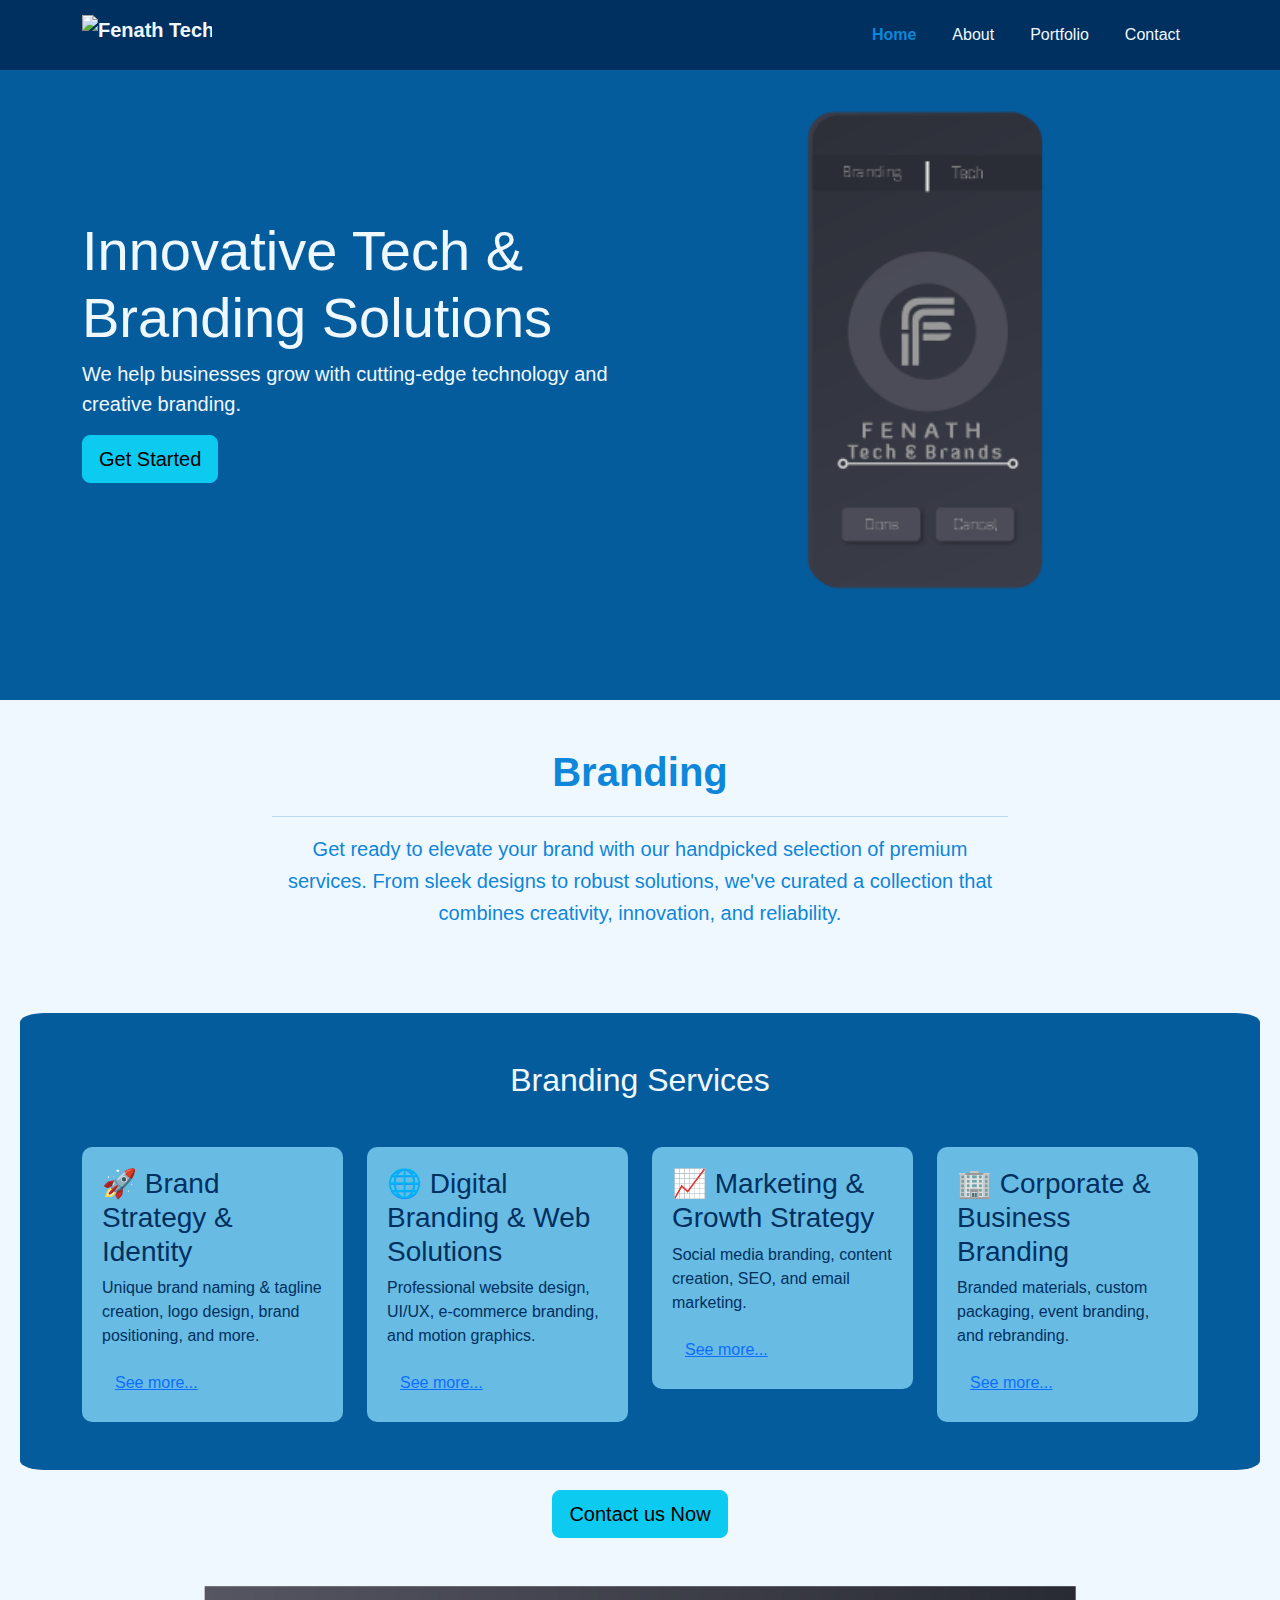
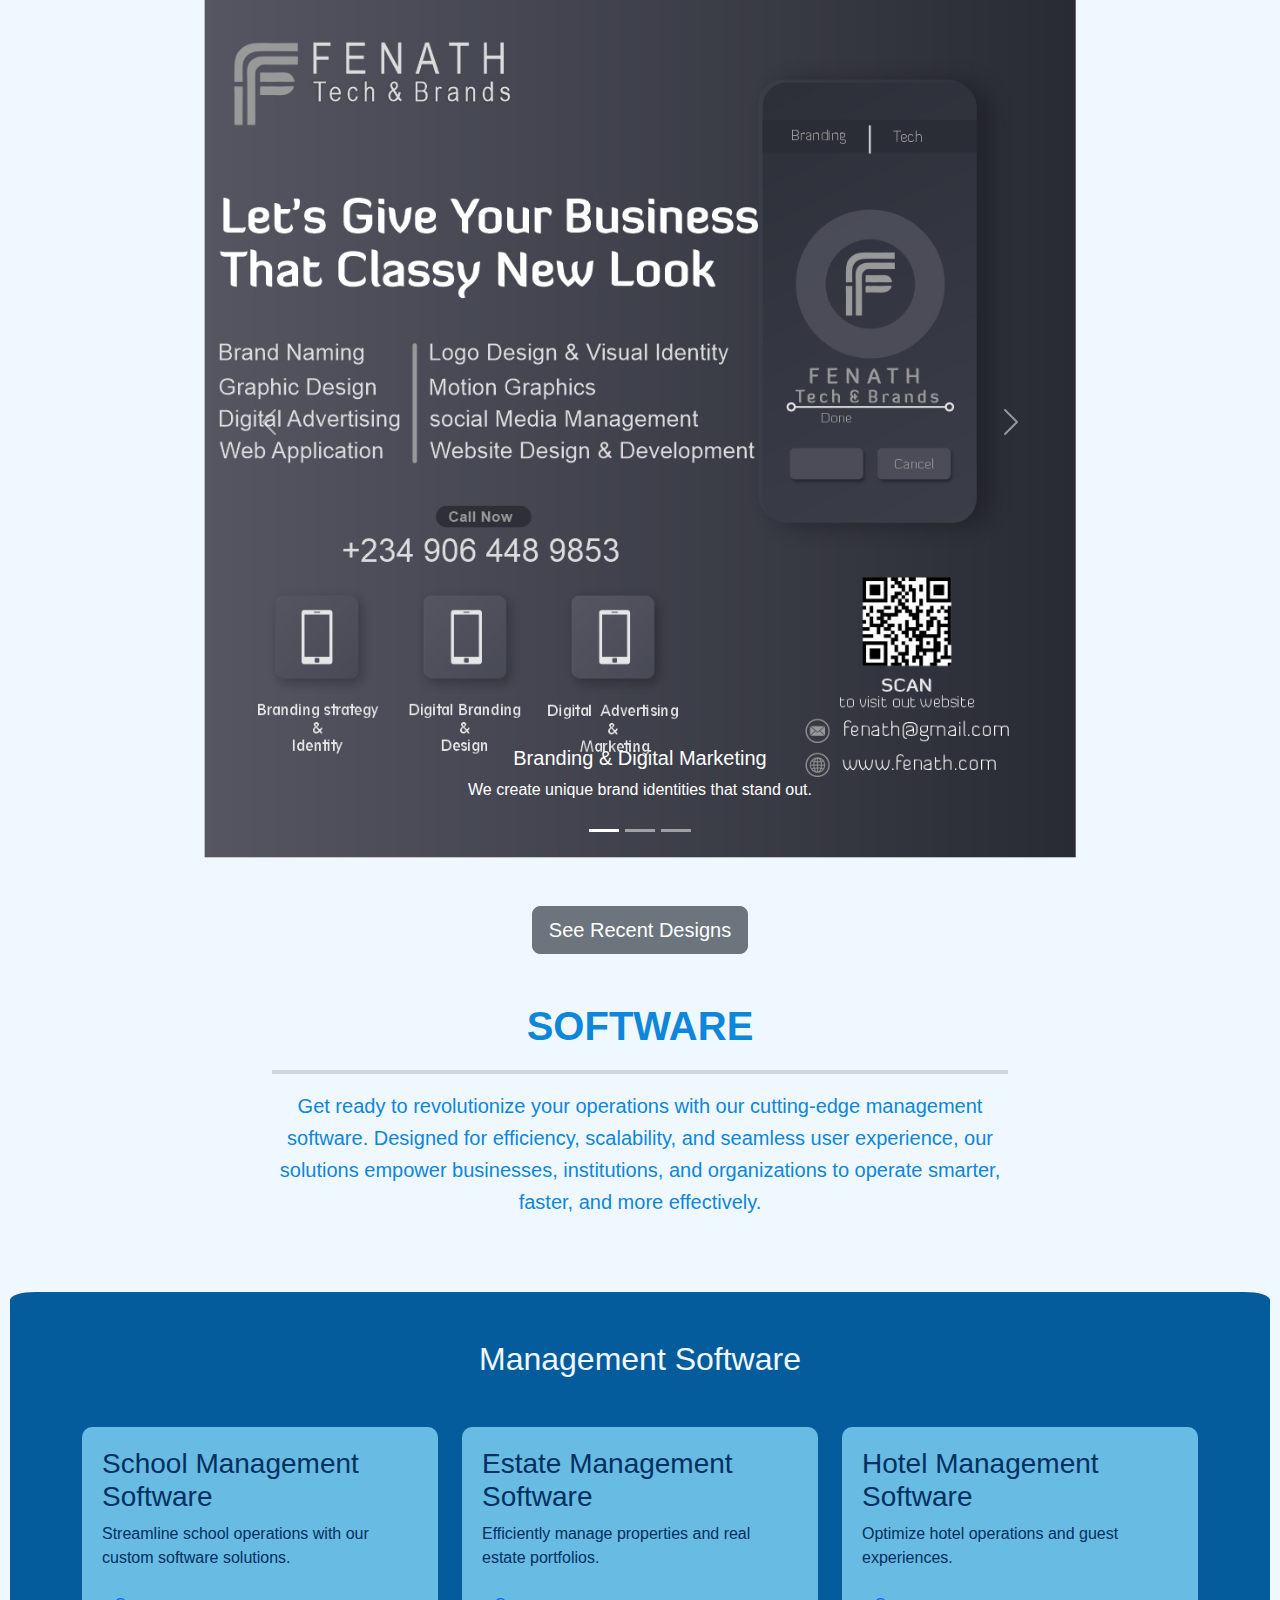
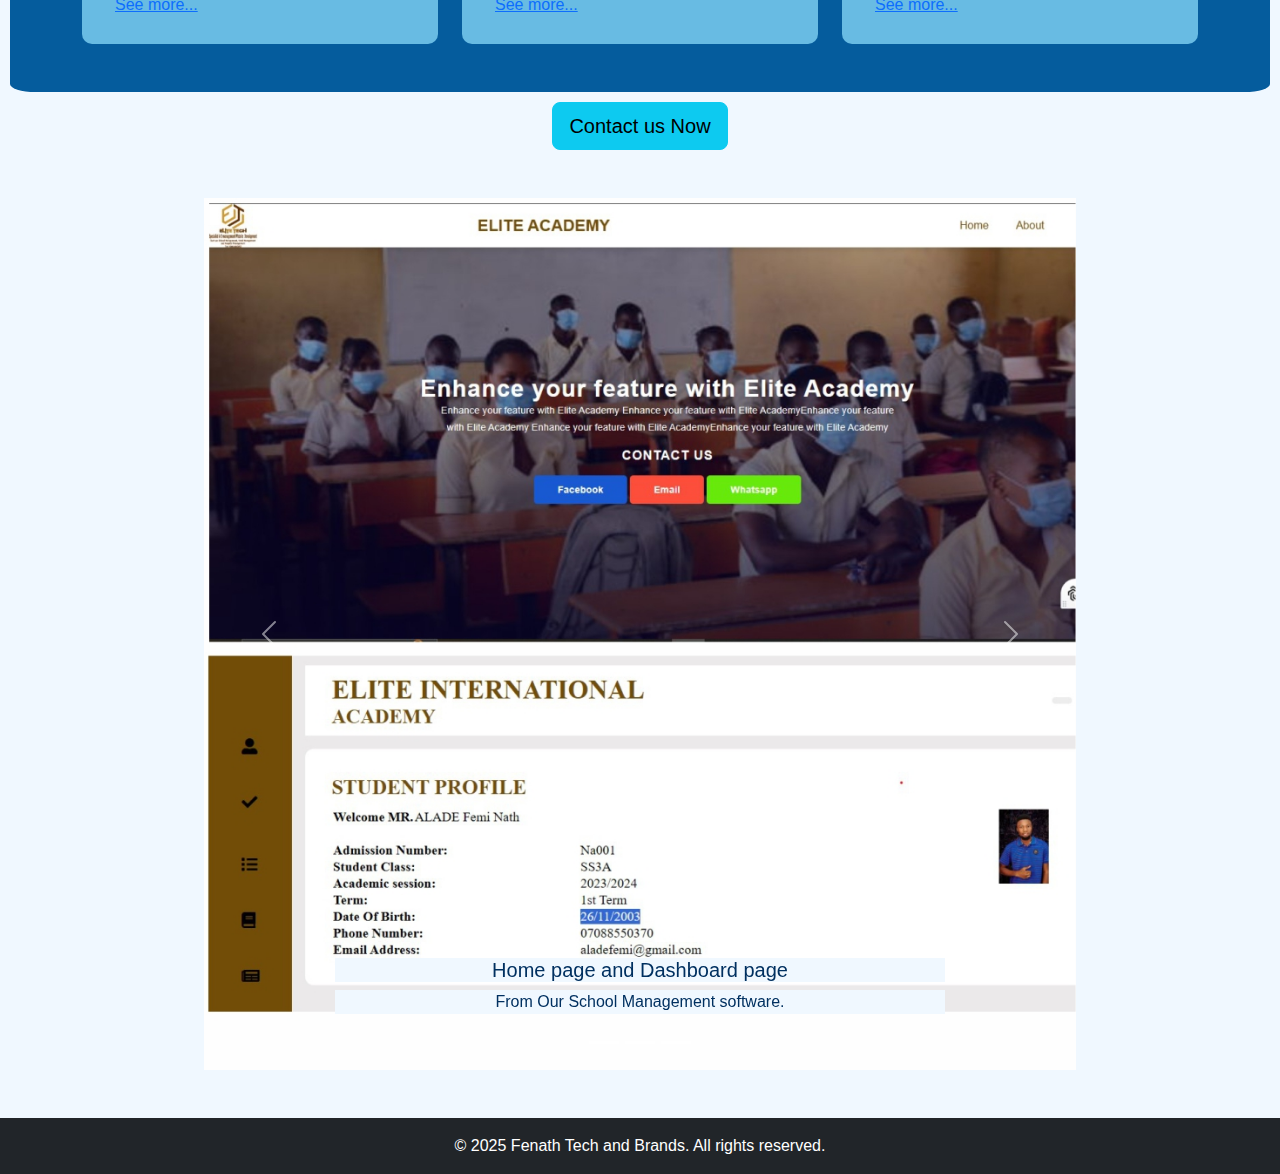
==== index.html @ b0c267d7 "Update index.html" ====
<!DOCTYPE html>
<html lang="en">
<head>
    <meta charset="UTF-8">
    <meta name="viewport" content="width=device-width, initial-scale=1.0">
    <title>Fenath Tech and Brands</title>
    <!-- Bootstrap CSS -->
    <link href="https://cdn.jsdelivr.net/npm/bootstrap@5.3.0/dist/css/bootstrap.min.css" rel="stylesheet">
    <!-- Custom CSS -->
    <link href="styles/styles.css" rel="stylesheet">
    <link href="styles/animations.css" rel="stylesheet">
    <!-- Font Awesome for Icons -->
    <link href="https://cdnjs.cloudflare.com/ajax/libs/font-awesome/6.0.0-beta3/css/all.min.css" rel="stylesheet">
</head>
<body>
    <!-- Navigation Bar -->
    <nav class="navbar navbar-expand-lg navbar-light bg-light fixed-top">
        <div class="container">
            <a class="navbar-brand" href="index.html">
                <img src="/images/logo.png" alt="Fenath Tech and Brands Logo" width="130" height="40" class="d-inline-block align-top">
               
            </a>
            <button class="navbar-toggler" type="button" data-bs-toggle="collapse" data-bs-target="#navbarNav">
                <span class="navbar-toggler-icon"></span>
            </button>
            <div class="collapse navbar-collapse justify-content-end" id="navbarNav">
                <ul class="navbar-nav">
                    <li class="nav-item"><a class="nav-link active" href="index.html">Home</a></li>
                    <li class="nav-item"><a class="nav-link" href="about.html">About</a></li>
                    <li class="nav-item"><a class="nav-link" href="portfolio.html">Portfolio</a></li>
                    <li class="nav-item"><a class="nav-link" href="contact.html">Contact</a></li>
                </ul>
            </div>
        </div>
    </nav>

    <!-- Hero Section -->
    <section class="hero-section">
        <div class="container">
            <div class="row align-items-center">
                <div class="col-md-6">
                    <h1 class="display-4">Innovative Tech & Branding Solutions</h1>
                    <p class="lead">We help businesses grow with cutting-edge technology and creative branding.</p>
                    <a href="contact.html" class="btn btn-info btn-lg">Get Started</a>
                </div>
                <div class="col-md-6">
                    <div class="phone-image"></div>
                </div>
            </div>
        </div>
    </section>


    <!-- Featured Section -->
<section id="featured" class="py-5">
    <div class="container">
        <div class="row justify-content-center">
            <div class="col-md-8 text-center">
                <h1 class="display-4"> Branding</h1>
                <hr>
                <p class="lead">
                    Get ready to elevate your brand with our handpicked selection of premium services. From sleek designs to robust solutions, we've curated a collection that combines creativity, innovation, and reliability.
                </p>
            </div>
        </div>
    </div>
</section>

<!-- Branding Services Section -->
<section id="branding-services" class="py-5">
    <div class="container">
        <h2 class="text-center mb-5">Branding Services</h2>
        <div class="row">
            <div class="col-md-3">
                <div class="service-card">
                    <h3>🚀 Brand Strategy & Identity</h3>
                    <p>Unique brand naming & tagline creation, logo design, brand positioning, and more.</p>
                    <a href="#" class="btn btn-link" data-bs-toggle="modal" data-bs-target="#brandStrategyModal">See more...</a>
                </div>
            </div>
            <div class="col-md-3">
                <div class="service-card">
                    <h3>🌐 Digital Branding & Web Solutions</h3>
                    <p>Professional website design, UI/UX, e-commerce branding, and motion graphics.</p>
                    <a href="#" class="btn btn-link" data-bs-toggle="modal" data-bs-target="#digitalBrandingModal">See more...</a>
                </div>
            </div>
            <div class="col-md-3">
                <div class="service-card">
                    <h3>📈 Marketing & Growth Strategy</h3>
                    <p>Social media branding, content creation, SEO, and email marketing.</p>
                    <a href="#" class="btn btn-link" data-bs-toggle="modal" data-bs-target="#marketingStrategyModal">See more...</a>
                </div>
            </div>
            <div class="col-md-3">
                <div class="service-card">
                    <h3>🏢 Corporate & Business Branding</h3>
                    <p>Branded materials, custom packaging, event branding, and rebranding.</p>
                    <a href="#" class="btn btn-link" data-bs-toggle="modal" data-bs-target="#corporateBrandingModal">See more...</a>
                </div>
            </div>
        </div>
    </div>
</section>
<center>
<a href="contact.html" class="btn btn-info btn-lg">Contact us Now</a>
</center>

    <!-- Branding Services Section -->
    <!-- <section id="branding-services" class="py-5">
        <div class="container">
            <h2 class="text-center mb-5">Branding Services</h2>
            <div class="row">
                <div class="col-md-3">
                    <div class="service-card">
                        <h3>🚀 Brand Strategy & Identity</h3>
                        <p>Unique brand naming & tagline creation, logo design, brand positioning, and more.</p>
                        <a href="#" class="btn btn-link">See more...</a>
                    </div>
                </div>
                <div class="col-md-3">
                    <div class="service-card">
                        <h3>🌐 Digital Branding & Web Solutions</h3>
                        <p>Professional website design, UI/UX, e-commerce branding, and motion graphics.</p>
                        <a href="#" class="btn btn-link">See more...</a>
                    </div>
                </div>
                <div class="col-md-3">
                    <div class="service-card">
                        <h3>📈 Marketing & Growth Strategy</h3>
                        <p>Social media branding, content creation, SEO, and email marketing.</p>
                        <a href="#" class="btn btn-link">See more...</a>
                    </div>
                </div>
                <div class="col-md-3">
                    <div class="service-card">
                        <h3>🏢 Corporate & Business Branding</h3>
                        <p>Branded materials, custom packaging, event branding, and rebranding.</p>
                        <a href="#" class="btn btn-link">See more...</a>
                    </div>
                </div>
            </div>
        </div>
    </section> -->

    <!-- Image Grid Section -->
    <!-- <section class="image-grid-section py-5">
        <div class="container">
            <div class="row">
                <div class="col-md-6">
                    <img src="images/branding-service-1.jpg" alt="Branding Service 1" class="img-fluid">
                </div>
                <div class="col-md-6">
                    <img src="images/branding-service-2.jpg" alt="Branding Service 2" class="img-fluid">
                </div>
            </div>
        </div>
    </section> -->

    <!-- Image Slideshow Section -->
<section id="image-slideshow" class="py-5">
    <div class="container">
  
        <div id="carouselExampleIndicators" class="carousel slide" data-bs-ride="carousel">
            <!-- Carousel Indicators -->
            <div class="carousel-indicators">
                <button type="button" data-bs-target="#carouselExampleIndicators" data-bs-slide-to="0" class="active" aria-current="true" aria-label="Slide 1"></button>
                <button type="button" data-bs-target="#carouselExampleIndicators" data-bs-slide-to="1" aria-label="Slide 2"></button>
                <button type="button" data-bs-target="#carouselExampleIndicators" data-bs-slide-to="2" aria-label="Slide 3"></button>
            </div>

            <!-- Carousel Slides -->
            <div class="carousel-inner">
                <div class="carousel-item active">
                    <img src="images/branding-service-1.jpg" class="d-block w-100" alt="Branding Service 1">
                    <div class="carousel-caption d-none d-md-block">
                        <h5>Branding & Digital Marketing</h5>
                        <p>We create unique brand identities that stand out.</p>
                    </div>
                </div>
                <div class="carousel-item">
                    <img src="images/branding-service-2.jpg" class="d-block w-100" alt="Branding Service 2">
                    <div class="carousel-caption d-none d-md-block">
                        <h5 class="cap-head">Graphic Design & Motion Graphics</h5>
                        <p class="cap-text">Bringing your brand to life with stunning visuals.</p>
                    </div>
                </div>
            
            </div>
            

            <!-- Carousel Controls -->
            <button class="carousel-control-prev" type="button" data-bs-target="#carouselExampleIndicators" data-bs-slide="prev">
                <span class="carousel-control-prev-icon" aria-hidden="true"></span>
                <span class="visually-hidden">Previous</span>
            </button>
            <button class="carousel-control-next" type="button" data-bs-target="#carouselExampleIndicators" data-bs-slide="next">
                <span class="carousel-control-next-icon" aria-hidden="true"></span>
                <span class="visually-hidden">Next</span>
            </button>
        </div>
    </div>
</section>
<center>

<a href="portfolio.html" class="btn btn-secondary btn-lg">See Recent Designs</a>

</center>

 <!-- Featured Section -->
 <section id="featured" class="py-5">
    <div class="container">
        <div class="row justify-content-center">
            <div class="col-md-8 text-center">
                <h1 class="display-4">SOFTWARE</h1>
                <hr class="border border-secondary border-2 opacity-20">
                <p class="lead">
                    Get ready to revolutionize your operations with our cutting-edge management software. Designed for efficiency, scalability, and seamless user experience, our solutions empower businesses, institutions, and organizations to operate smarter, faster, and more effectively.
                </p>
            </div>
        </div>
    </div>
</section>
<!-- Management Software Section -->
<section id="management-software" class="py-5">
    <div class="container">
        <h2 class="text-center mb-5">Management Software</h2>
        <div class="row">
            <div class="col-md-4">
                <div class="software-card">
                    <h3>School Management Software</h3>
                    <p>Streamline school operations with our custom software solutions.</p>
                    <a href="#" class="btn btn-link" data-bs-toggle="modal" data-bs-target="#schoolSoftwareModal">See more...</a>
                </div>
            </div>
            <div class="col-md-4">
                <div class="software-card">
                    <h3>Estate Management Software</h3>
                    <p>Efficiently manage properties and real estate portfolios.</p>
                    <a href="#" class="btn btn-link" data-bs-toggle="modal" data-bs-target="#estateSoftwareModal">See more...</a>
                </div>
            </div>
            <div class="col-md-4">
                <div class="software-card">
                    <h3>Hotel Management Software</h3>
                    <p>Optimize hotel operations and guest experiences.</p>
                    <a href="#" class="btn btn-link" data-bs-toggle="modal" data-bs-target="#hotelSoftwareModal">See more...</a>
                </div>
            </div>
        </div>
    </div>
</section>
    <center>
    <a href="contact.html" class="btn btn-info btn-lg">Contact us Now</a>
    </center>


    <section id="image-slideshow" class="py-5">
        <div class="container">
      
            <div id="carouselExampleIndicators" class="carousel slide" data-bs-ride="carousel">
                <!-- Carousel Indicators -->
                <div class="carousel-indicators">
                    <button type="button" data-bs-target="#carouselExampleIndicators" data-bs-slide-to="0" class="active" aria-current="true" aria-label="Slide 1"></button>
                    <button type="button" data-bs-target="#carouselExampleIndicators" data-bs-slide-to="1" aria-label="Slide 2"></button>
                    <button type="button" data-bs-target="#carouselExampleIndicators" data-bs-slide-to="2" aria-label="Slide 3"></button>
                </div>
    
                <!-- Carousel Slides -->
                <div class="carousel-inner">
                    <div class="carousel-item active">
                        <img src="images/software-service-1.jpg" class="d-block w-100" alt="software Service 1">
                        <div class="carousel-caption d-none d-md-block">
                            <h5 class="cap-head">Home page and Dashboard page</h5>
                            <p class="cap-text">From Our School Management software.</p>
                        </div>
                    </div>
                    <div class="carousel-item">
                        <img src="images/sofware-service-2.jpg" class="d-block w-100" alt="software Service 2">
                    <div class="cap-container">
                        <div class="carousel-caption d-none d-md-block">
                            <h5 class="cap-head">Result booklet</h5>
                            <p class="cap-text">From Our School Management software</p>
                        </div>
                    </div>
                    </div>
    
                <!-- Carousel Controls -->
                <button class="carousel-control-prev" type="button" data-bs-target="#carouselExampleIndicators" data-bs-slide="prev">
                    <span class="carousel-control-prev-icon" aria-hidden="true"></span>
                    <span class="visually-hidden">Previous</span>
                </button>
                <button class="carousel-control-next" type="button" data-bs-target="#carouselExampleIndicators" data-bs-slide="next">
                    <span class="carousel-control-next-icon" aria-hidden="true"></span>
                    <span class="visually-hidden">Next</span>
                </button>
            </div>
        </div>
    </section>
    


    <!-- Footer -->
    <footer class="bg-dark text-white text-center py-3">
        <div class="container">
            <p>&copy; 2025 Fenath Tech and Brands. All rights reserved.</p>
        </div>
    </footer>


    <!-- Branding Services Modals -->
<!-- Modal 1: Brand Strategy & Identity -->
<div class="modal fade" id="brandStrategyModal" tabindex="-1" aria-labelledby="brandStrategyModalLabel" aria-hidden="true">
    <div class="modal-dialog modal-dialog-centered">
        <div class="modal-content">
            <div class="modal-header">
                <h5 class="modal-title" id="brandStrategyModalLabel">Brand Strategy & Identity</h5>
                <button type="button" class="btn-close" data-bs-dismiss="modal" aria-label="Close"></button>
            </div>
            <div class="modal-body">
                <p>At FENATH TECH & BRANDING, we help businesses establish a strong and memorable brand presence through strategic identity development.</p>
                <ul>
                    <li><strong>Unique Brand Naming:</strong> Your brand name is the foundation of your identity. We craft powerful, unique, and marketable brand names that resonate with your audience, ensuring instant recognition and long-term success.</li>
                    <li><strong>Logo Design & Corporate Identity Development:</strong> Your logo is the face of your business. We create visually stunning, timeless, and professional logos that reflect your brand’s values. Our corporate identity development services extend to business cards, letterheads, email signatures, and other essential brand assets.</li>
                    <li><strong>Custom Brand Guidelines for Consistency:</strong> Consistency is key to maintaining a strong brand. We develop comprehensive brand guidelines, including typography, color schemes, tone of voice, and logo usage rules, ensuring a uniform brand experience across all platforms.</li>
                </ul>
            </div>
            <div class="modal-footer">
                <button type="button" class="btn btn-info" data-bs-dismiss="modal">Close</button>
            </div>
        </div>
    </div>
</div>

<!-- Modal 2: Digital Branding & Web Solutions -->
<div class="modal fade" id="digitalBrandingModal" tabindex="-1" aria-labelledby="digitalBrandingModalLabel" aria-hidden="true">
    <div class="modal-dialog modal-dialog-centered">
        <div class="modal-content">
            <div class="modal-header">
                <h5 class="modal-title" id="digitalBrandingModalLabel">Digital Branding & Web Solutions</h5>
                <button type="button" class="btn-close" data-bs-dismiss="modal" aria-label="Close"></button>
            </div>
            <div class="modal-body">
                <p>We provide cutting-edge digital solutions that enhance brand visibility and user engagement.</p>
                <ul>
                    <li><strong>Professional Website Design & Development:</strong> A website is your digital storefront. We design and develop high-performance, responsive, and aesthetically pleasing websites tailored to your brand. Our expertise covers corporate websites, personal portfolios, blogs, and custom web applications.</li>
                    <li><strong>E-commerce Branding & Optimization:</strong> Selling online requires more than just a website—it requires an experience. We build fully optimized e-commerce platforms that enhance user engagement, improve conversions, and drive sales. From UI/UX design to payment integration, we handle it all.</li>
                    <li><strong>Motion Graphics, Animations & Visual Storytelling:</strong> Visual content captures attention faster than text. We create high-quality animations, explainer videos, and motion graphics that convey your brand message in an engaging and memorable way.</li>
                </ul>
            </div>
            <div class="modal-footer">
                <button type="button" class="btn btn-info" data-bs-dismiss="modal">Close</button>
            </div>
        </div>
    </div>
</div>

<!-- Modal 3: Marketing & Growth Strategy -->
<div class="modal fade" id="marketingStrategyModal" tabindex="-1" aria-labelledby="marketingStrategyModalLabel" aria-hidden="true">
    <div class="modal-dialog modal-dialog-centered">
        <div class="modal-content">
            <div class="modal-header">
                <h5 class="modal-title" id="marketingStrategyModalLabel">Marketing & Growth Strategy</h5>
                <button type="button" class="btn-close" data-bs-dismiss="modal" aria-label="Close"></button>
            </div>
            <div class="modal-body">
                <p>We help businesses scale and stay ahead of the competition through innovative digital marketing strategies.</p>
                <ul>
                    <li><strong>Social Media Branding & Management:</strong> Social media is a powerful tool for brand awareness. We manage and optimize your social media presence on platforms like Facebook, Instagram, LinkedIn, and Twitter, ensuring consistent engagement and a strong online community.</li>
                    <li><strong>Content Creation (Copywriting, Blogs, and Video Marketing):</strong> Quality content attracts and retains customers. Our team crafts compelling blog posts, website copy, product descriptions, and video scripts that align with your brand voice and marketing goals.</li>
                    <li><strong>SEO & Digital Advertising (Google Ads, Meta Ads):</strong> Visibility is everything. We implement advanced Search Engine Optimization (SEO) techniques to boost your rankings on Google. Additionally, our digital advertising services (Google Ads, Facebook & Instagram Ads) help you reach the right audience and maximize ROI.</li>
                    <li><strong>Email Marketing & Brand Engagement Campaigns:</strong> Email marketing remains one of the most effective ways to nurture leads and convert customers. We design personalized email campaigns, newsletters, and automated workflows to keep your audience engaged.</li>
                </ul>
            </div>
            <div class="modal-footer">
                <button type="button" class="btn btn-info" data-bs-dismiss="modal">Close</button>
            </div>
        </div>
    </div>
</div>

<!-- Modal 4: Corporate & Business Branding -->
<div class="modal fade" id="corporateBrandingModal" tabindex="-1" aria-labelledby="corporateBrandingModalLabel" aria-hidden="true">
    <div class="modal-dialog modal-dialog-centered">
        <div class="modal-content">
            <div class="modal-header">
                <h5 class="modal-title" id="corporateBrandingModalLabel">Corporate & Business Branding</h5>
                <button type="button" class="btn-close" data-bs-dismiss="modal" aria-label="Close"></button>
            </div>
            <div class="modal-body">
                <p>From physical materials to event branding, we ensure your brand is represented professionally.</p>
                <ul>
                    <li><strong>Branded Business Materials (Cards, Flyers, Brochures):</strong> First impressions matter. We design premium business cards, flyers, brochures, and other marketing collateral that leave a lasting impact on potential clients and partners.</li>
                    <li><strong>Custom Packaging & Merchandise Design:</strong> A strong brand extends beyond digital platforms. We design custom product packaging and branded merchandise, such as T-shirts, mugs, and gift items, that reinforce brand recognition.</li>
                    <li><strong>Event Branding & Promotional Materials:</strong> Hosting an event? We provide end-to-end event branding solutions, including banners, stage backdrops, invitation cards, and promotional giveaways that align with your brand identity.</li>
                    <li><strong>Rebranding & Brand Refresh Services:</strong> Is your brand outdated or struggling to connect with your audience? We offer full rebranding services, from refining your logo to reshaping your brand story, helping you stay relevant in a competitive market.</li>
                </ul>
            </div>
            <div class="modal-footer">
                <button type="button" class="btn btn-info" data-bs-dismiss="modal">Close</button>
            </div>
        </div>
    </div>
</div>

<!-- Management Software Modals -->
<!-- Modal 1: School Management Software -->
<div class="modal fade" id="schoolSoftwareModal" tabindex="-1" aria-labelledby="schoolSoftwareModalLabel" aria-hidden="true">
    <div class="modal-dialog modal-dialog-centered">
        <div class="modal-content">
            <div class="modal-header">
                <h5 class="modal-title" id="schoolSoftwareModalLabel">School Management Software</h5>
                <button type="button" class="btn-close" data-bs-dismiss="modal" aria-label="Close"></button>
            </div>
            <div class="modal-body">
                <p>Our School Management Software is designed to streamline administrative tasks, enhance communication, and improve the learning experience for students, teachers, and parents.</p>
                <ul>
                    <li><strong>Student Admission & Enrollment:</strong> Automate the admission process, manage student records, and simplify enrollment with a centralized system that ensures efficiency.</li>
                    <li><strong>Attendance & Timetable Management:</strong> Track student and staff attendance in real-time and generate automated timetables for different classes and departments.</li>
                    <li><strong>Examination & E-Result Processing:</strong> Conduct online assessments, generate report cards, and analyze student performance with an integrated grading system.</li>
                    <li><strong>Fees Management & Online Payment Integration:</strong> Manage tuition payments, generate invoices, track fee payments, and integrate with online payment gateways for seamless transactions.</li>
                    <li><strong>Parent & Teacher Communication Portal:</strong> Keep parents informed with real-time updates on student progress, attendance, and school activities through a dedicated portal and mobile notifications.</li>
                    <li><strong>Library & Inventory Management:</strong> Maintain a digital record of library books, track inventory, and manage resource allocation efficiently.</li>
                    <li><strong>Hostel & Transportation Management:</strong> Assign hostel accommodations, track room availability, and manage school transportation routes and schedules with ease.</li>
                </ul>
            </div>
            <div class="modal-footer">
                <button type="button" class="btn btn-info" data-bs-dismiss="modal">Close</button>
            </div>
        </div>
    </div>
</div>

<!-- Modal 2: Estate Management Software -->
<div class="modal fade" id="estateSoftwareModal" tabindex="-1" aria-labelledby="estateSoftwareModalLabel" aria-hidden="true">
    <div class="modal-dialog modal-dialog-centered">
        <div class="modal-content">
            <div class="modal-header">
                <h5 class="modal-title" id="estateSoftwareModalLabel">Estate Management Software</h5>
                <button type="button" class="btn-close" data-bs-dismiss="modal" aria-label="Close"></button>
            </div>
            <div class="modal-body">
                <p>Our Estate Management Software is a complete solution for managing real estate properties, tenants, and financial transactions with ease and efficiency.</p>
                <ul>
                    <li><strong>Property Listing & Management:</strong> Easily list, categorize, and manage all properties, whether residential, commercial, or mixed-use, with a user-friendly interface.</li>
                    <li><strong>Tenant & Lease Management:</strong> Automate tenant registration, lease agreements, rent collection, and renewal reminders to reduce administrative workload.</li>
                    <li><strong>Billing & Online Payment Integration:</strong> Generate invoices, automate rent calculations, and integrate with online payment platforms for seamless transactions.</li>
                    <li><strong>Facility & Maintenance Management:</strong> Track maintenance requests, manage service providers, and schedule repairs to ensure smooth property upkeep.</li>
                    <li><strong>Real-Time Reporting & Analytics:</strong> Generate financial reports, rental income summaries, and occupancy analytics to make data-driven business decisions.</li>
                    <li><strong>Document & Compliance Management:</strong> Store property documents, lease agreements, and ensure regulatory compliance with built-in document management tools.</li>
                    <li><strong>Security & Visitor Management:</strong> Monitor visitor logs, integrate with security systems, and ensure safety within gated communities and estates.</li>
                </ul>
            </div>
            <div class="modal-footer">
                <button type="button" class="btn btn-info" data-bs-dismiss="modal">Close</button>
            </div>
        </div>
    </div>
</div>

<!-- Modal 3: Hotel Management Software -->
<div class="modal fade" id="hotelSoftwareModal" tabindex="-1" aria-labelledby="hotelSoftwareModalLabel" aria-hidden="true">
    <div class="modal-dialog modal-dialog-centered">
        <div class="modal-content">
            <div class="modal-header">
                <h5 class="modal-title" id="hotelSoftwareModalLabel">Hotel Management Software</h5>
                <button type="button" class="btn-close" data-bs-dismiss="modal" aria-label="Close"></button>
            </div>
            <div class="modal-body">
                <p>Our Hotel Management Software is a complete solution designed to optimize hotel operations, enhance guest experiences, and increase profitability.</p>
                <ul>
                    <li><strong>Room Booking & Reservation Management:</strong> Manage real-time room availability, process online and offline bookings, and automate reservation confirmations.</li>
                    <li><strong>Guest Check-in & Check-out System:</strong> Streamline the check-in and check-out process with digital registration, ID verification, and automated billing.</li>
                    <li><strong>Billing & Payment Processing:</strong> Handle invoices, generate bills for room service and amenities, and integrate with multiple payment gateways for a seamless transaction experience.</li>
                    <li><strong>Housekeeping & Maintenance Tracking:</strong> Assign housekeeping tasks, track cleaning schedules, and manage room maintenance requests efficiently.</li>
                    <li><strong>Restaurant & Bar Management:</strong> Integrate food and beverage billing with room accounts, manage restaurant reservations, and track inventory levels.</li>
                    <li><strong>Employee & Staff Management:</strong> Monitor staff performance, assign shifts, and manage payroll and attendance with a built-in HR system.</li>
                    <li><strong>Real-Time Reports & Revenue Analytics:</strong> Access detailed reports on occupancy rates, revenue, guest preferences, and overall hotel performance.</li>
                    <li><strong>Customer Relationship & Loyalty Programs:</strong> Keep guests engaged with personalized offers, membership programs, and automated email/SMS notifications.</li>
                </ul>
            </div>
            <div class="modal-footer">
                <button type="button" class="btn btn-info" data-bs-dismiss="modal">Close</button>
            </div>
        </div>
    </div>
</div>
<!-- Loading Spinner -->
<div id="loading-spinner" class="spinner-container">
    <div class="spinner"></div>
</div>

    <!-- Bootstrap JS -->
    <script src="https://cdn.jsdelivr.net/npm/bootstrap@5.3.0/dist/js/bootstrap.bundle.min.js"></script>
    <!-- Custom JS -->
    <script src="scripts/script.js"></script>
</body>
</html>
---- styles/styles.css ----
/* General Styles */
body {
    font-family: 'Arial', sans-serif;
    background-color: #f0f8ff; /* Alice Blue as background */
    color: #003060; /* Dark blue for text */
}

/* Navigation Bar */
.navbar {
    background-color: #003060 !important; /* Dark blue */

}

.navbar-brand {
    font-weight: bold;
    color: #f0f8ff !important; /* Alice Blue for text */
}

.navbar-nav .nav-link {
    color: #f0f8ff !important; /* Alice Blue for links */
}

.navbar-nav .nav-link:hover {
    color: #68bbe3 !important; /* Light blue for hover */
}

/* Hero Section */
.hero-section {
    padding: 100px 0;
    background-color: #055c9d; /* Medium blue */
    color: #f0f8ff; /* Alice Blue for text */
}

.phone-image {
    background: url('../images/phone-portrait.png') no-repeat center center/cover;
    height: 500px;
    border-radius: 20px;
}

/* Featured Section Styles */
#featured {
   
    padding: 60px 0;
    color: #0e86da;; /* Alice Blue for text */
}

#featured h1 {
    font-size: 2.5rem;
    font-weight: bold;
    margin-bottom: 20px;
}

#featured .lead {
    font-size: 1.25rem;
    line-height: 1.6;
}

/* Branding Services Section */
.service-card, .software-card {
    background-color: #68bbe3; /* Light blue */
    padding: 20px;
    border-radius: 10px;
    transition: transform 0.3s ease;
    color: #003060; /* Dark blue for text */
}

.service-card:hover, .software-card:hover {
    transform: translateY(-10px);
    box-shadow: 0 4px 8px rgba(0, 0, 0, 0.2); /* Add shadow on hover */
}

#branding-services, #management-software {
    background-color: #055c9d; /* Medium blue */
    margin: 20px;
    border-radius: 2%;
    padding: 20px;
    color: #f0f8ff; /* Alice Blue for text */
}

#management-software {
    background-color: #055c9d; /* Medium blue */
    margin: 10px;
    border-radius: 2%;
    padding: 20px;
    color: #f0f8ff; /* Alice Blue for text */
}

#image-slideshow {
    width: 70%;
    margin-left: 15%;
    margin-right: 15%;
}

/* Image Grid Section */
.image-grid-section img {
    border-radius: 10px;
}

/* Contact Form Section */
.social-icons a {
    color: #003060; /* Dark blue */
    font-size: 24px;
    margin: 0 10px;
    transition: color 0.3s ease;
}

.social-icons a:hover {
    color: #0e86da; /* Bright blue for hover */
}

.cap-head, .cap-text{
    background-color: #f0f8ff;
    color: #003060; /* Dark blue */
}

/* Mobile View */
@media screen and (max-width: 768px) {
    /* Hero Section */
    .service-card, .software-card {
        margin: 10px 0;
    }

    #featured h1 {
        font-size: 2rem; /* Smaller heading on mobile */
    }

    #featured .lead {
        font-size: 1rem; /* Smaller text on mobile */
    }
}


/* Loading Spinner */
.spinner-container {
    position: fixed;
    top: 0;
    left: 0;
    width: 100%;
    height: 100%;
    background-color: rgba(255, 255, 255, 0.9); /* Semi-transparent white background */
    display: flex;
    justify-content: center;
    align-items: center;
    z-index: 1000; /* Ensure it's on top of everything */
}

.spinner {
    border: 8px solid #f0f8ff; /* Light blue border */
    border-top: 8px solid #0e86da; /* Bright blue border */
    border-radius: 50%;
    width: 60px;
    height: 60px;
    animation: spin 1s linear infinite; /* Spin animation */
}

@keyframes spin {
    0% { transform: rotate(0deg); }
    100% { transform: rotate(360deg); }
}





/* Portfolio Section Styles */
#portfolio {
    padding-top: 100px; /* Adjust for fixed navbar */
    background-color: #f0f8ff; /* Alice Blue */
}

.portfolio-item {
    position: relative;
    overflow: hidden;
    border-radius: 10px;
    transition: transform 0.3s ease;
}

.portfolio-item img {
    width: 100%;
    height: auto;
    display: block;
}

.portfolio-item .overlay {
    position: absolute;
    top: 0;
    left: 0;
    width: 100%;
    height: 100%;
    background: rgba(0, 48, 96, 0.8); /* Dark blue with transparency */
    color: #f0f8ff; /* Alice Blue for text */
    display: flex;
    flex-direction: column;
    justify-content: center;
    align-items: center;
    opacity: 0;
    transition: opacity 0.3s ease;
}

.portfolio-item:hover .overlay {
    opacity: 1;
}

.portfolio-item:hover {
    transform: scale(1.05);
}

/* Footer */
footer {
    background-color: #003060; /* Dark blue */
    color: #f0f8ff; /* Alice Blue for text */
    padding: 20px 0;
    text-align: center;
}

footer p {
    margin: 0;
}







/* About Hero Section */
.about-hero-section {
    background: url('../images/about-hero1.jpeg') no-repeat center center/cover;
    padding: 150px 0;
    color: #f0f8ff;
    text-align: center;
}

.about-hero-section h1 {
    font-size: 3.5rem;
    font-weight: bold;
}

.about-hero-section .lead {
    font-size: 1.5rem;
}

/* Our Story Section */
#our-story {
    background-color: #f0f8ff; /* Alice Blue */
    padding: 60px 0;
}

#our-story p {
    font-size: 1.1rem;
    line-height: 1.8;
}

/* Our Team Section */
#our-team {
    padding: 60px 0;
}

#our-team img {
    border: 4px solid #0e86da; /* Bright blue */
}

#our-team h3 {
    margin-top: 15px;
    font-size: 1.5rem;
}

#our-team p {
    color: #055c9d; /* Medium blue */
}

/* Our Values Section */
#our-values {
    background-color: #f0f8ff; /* Alice Blue */
    padding: 60px 0;
}

#our-values i {
    color: #0e86da; /* Bright blue */
}

#our-values h3 {
    font-size: 1.5rem;
    margin-top: 15px;
}

#our-values p {
    font-size: 1.1rem;
    line-height: 1.8;
}

/* Call to Action Section */
#cta {
    padding: 60px 0;
}

#cta .btn {
    margin-top: 20px;
}
/* CEO Section */
#ceo {
    padding: 60px 0;
}

#ceo img {
    border: 4px solid #0e86da; /* Bright blue */
}

#ceo h3 {
    margin-top: 15px;
    font-size: 1.5rem;
}

#ceo blockquote {
    font-size: 1.2rem;
    line-height: 1.8;
    color: #333;
}

#ceo .blockquote-footer {
    font-size: 1rem;
    color: #055c9d; /* Medium blue */
}

/* Our Values Section */
#our-values i {
    color: #0e86da; /* Bright blue */
}

#our-values h3 {
    font-size: 1.5rem;
    margin-top: 15px;
}

#our-values p {
    font-size: 1.1rem;
    line-height: 1.8;
}
/* General Styles */
body {
    font-family: 'Arial', sans-serif;
    background-color: #f0f8ff; /* Alice Blue */
    color: #003060; /* Dark blue */
}

/* Navigation Bar */
.navbar {
    background-color: #003060 !important; /* Dark blue */
    padding: 10px 0;
}

.navbar-brand {
    font-weight: bold;
    color: #f0f8ff !important; /* Alice Blue */
    margin-right: auto; /* Push brand to the left */
}

.navbar-nav {
    margin-left: auto; /* Push nav items to the right */
}

.nav-link {
    color: #f0f8ff !important; /* Alice Blue */
    margin: 0 10px;
    transition: color 0.3s ease;
}

.nav-link:hover {
    color: #68bbe3 !important; /* Light blue on hover */
}

.nav-link.active {
    color: #0e86da !important; /* Bright blue for active link */
    font-weight: bold;
}

/* Hero Section */
.about-hero-section {
    background: url('../images/about-hero.jpeg') no-repeat center center/cover;
    padding: 100px 0;
    color: #fff;
    text-align: center;
}

.about-hero-section h1 {
    font-size: 2.5rem; /* Smaller font size for mobile */
    font-weight: bold;
}

.about-hero-section .lead {
    font-size: 1.2rem; /* Smaller font size for mobile */
}


/* Responsive Font Sizes */
@media (max-width: 768px) {
    .about-hero-section h1 {
        font-size: 2rem; /* Adjust for smaller screens */
    }

    .about-hero-section .lead {
        font-size: 1rem; /* Adjust for smaller screens */
    }

    #our-mission h2, #ceo h3, #our-values h2, #cta h2 {
        font-size: 1.8rem; /* Adjust headings for smaller screens */
    }

    #our-mission p, #ceo blockquote, #our-values p, #cta .lead {
        font-size: 1rem; /* Adjust text for smaller screens */
    }
}

/* CEO Section */
#ceo {
    padding: 60px 0;
}

#ceo img {
    border: 4px solid #0e86da; /* Bright blue */
}

#ceo h3 {
    margin-top: 15px;
    font-size: 1.5rem;
}

#ceo blockquote {
    font-size: 1.2rem;
    line-height: 1.8;
    color: #333;
}

#ceo .blockquote-footer {
    font-size: 1rem;
    color: #055c9d; /* Medium blue */
}

/* Our Values Section */
#our-values i {
    color: #0e86da; /* Bright blue */
}

#our-values h3 {
    font-size: 1.5rem;
    margin-top: 15px;
}

#our-values p {
    font-size: 1.1rem;
    line-height: 1.8;
}

/* Call to Action Section */
#cta {
    padding: 60px 0;
}

#cta .btn {
    margin-top: 20px;
}
---- styles/animations.css ----
/* Fade-in Animation */
@keyframes fadeIn {
    from { opacity: 0; }
    to { opacity: 1; }
}

.fade-in {
    animation: fadeIn 1.5s ease-in-out;
}

/* Carousel Animation */
.carousel-item {
    transition: transform 1s ease-in-out, opacity 1s ease-in-out;
}

.carousel-item.active {
    animation: fadeIn 1.5s ease-in-out;
}

@keyframes fadeIn {
    from { opacity: 0; }
    to { opacity: 1; }
}
/* Modal Animation */
.modal.fade .modal-dialog {
    transform: translateY(-50px);
    opacity: 0;
    transition: all 0.3s ease-out;
}

.modal.show .modal-dialog {
    transform: translateY(0);
    opacity: 1;
}

/* Fade-in Animation for Portfolio Items */
@keyframes fadeIn {
    from { opacity: 0; transform: translateY(20px); }
    to { opacity: 1; transform: translateY(0); }
}

.portfolio-item {
    animation: fadeIn 0.5s ease-out;
}





/* Fade-in Animation for About page*/
@keyframes fadeIn {
    from { opacity: 0; transform: translateY(20px); }
    to { opacity: 1; transform: translateY(0); }
}

#our-story, #our-team, #our-values, #cta {
    animation: fadeIn 1s ease-out;
}
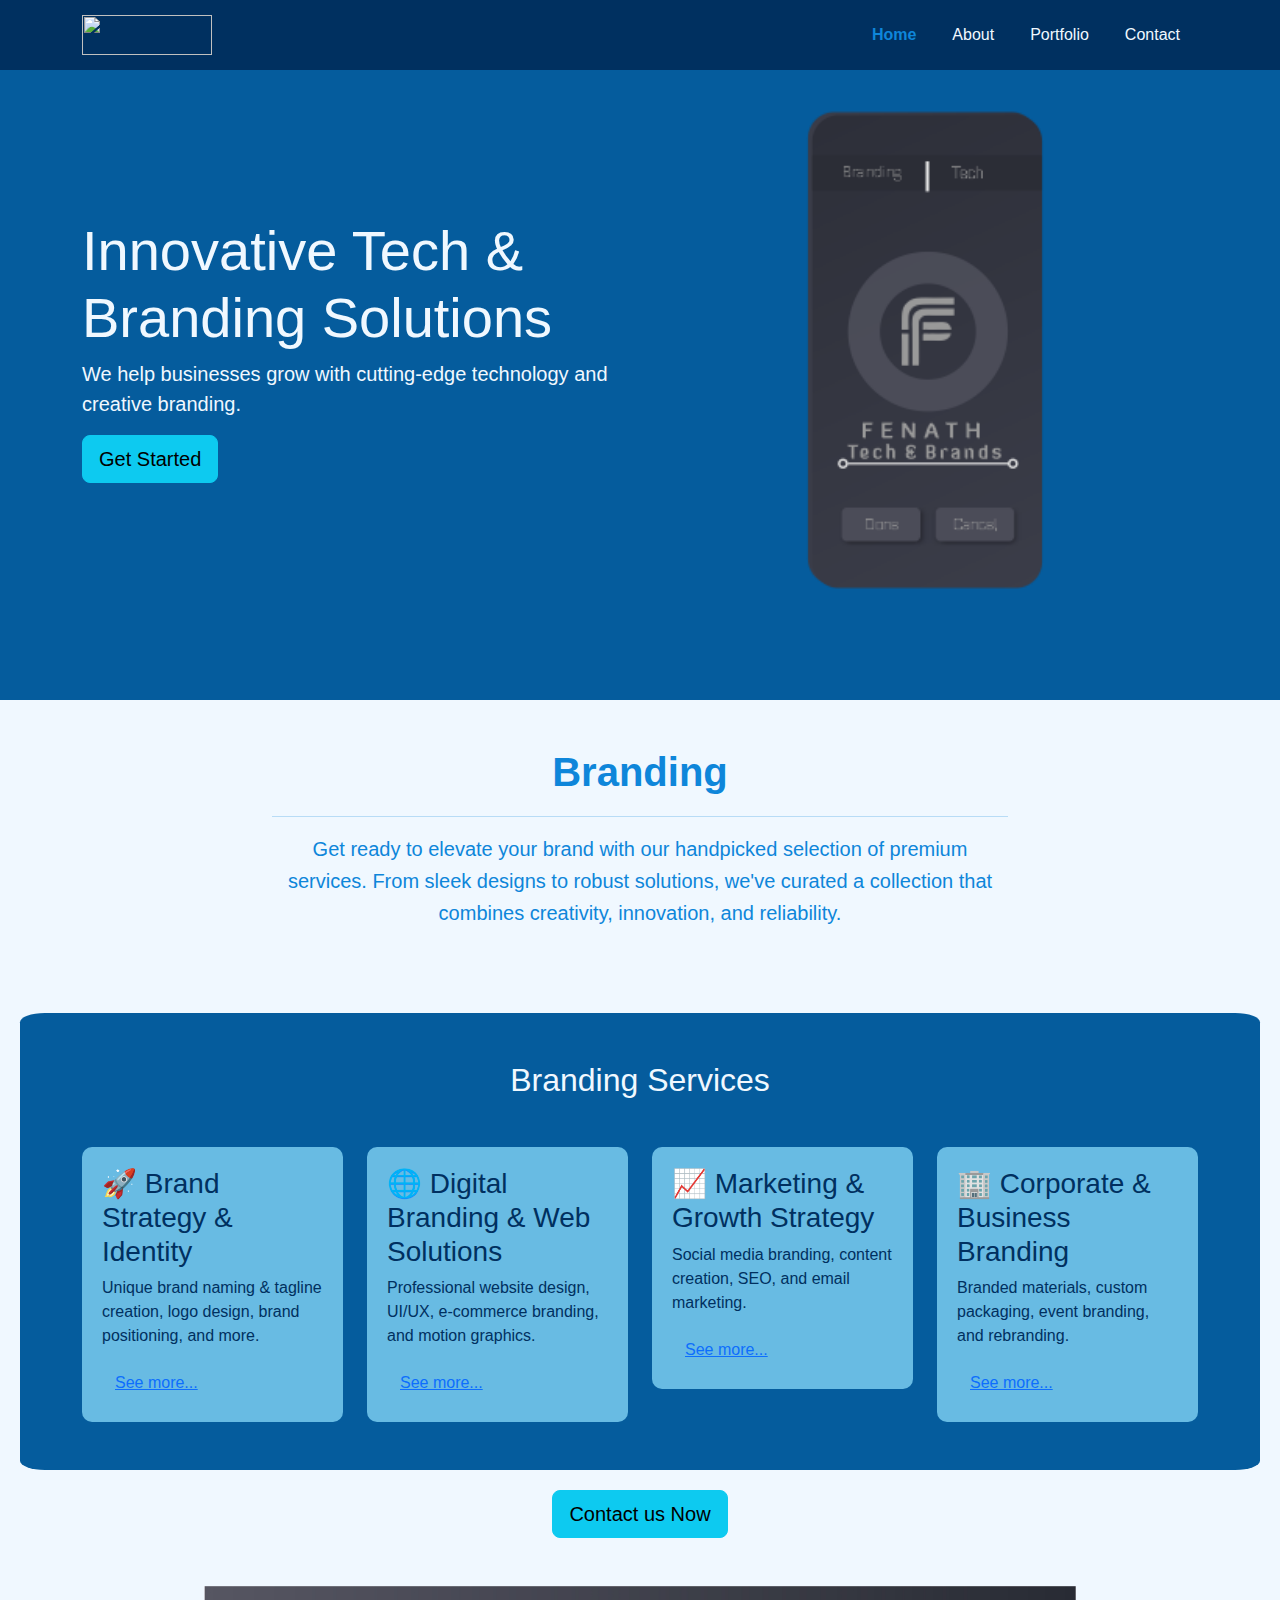
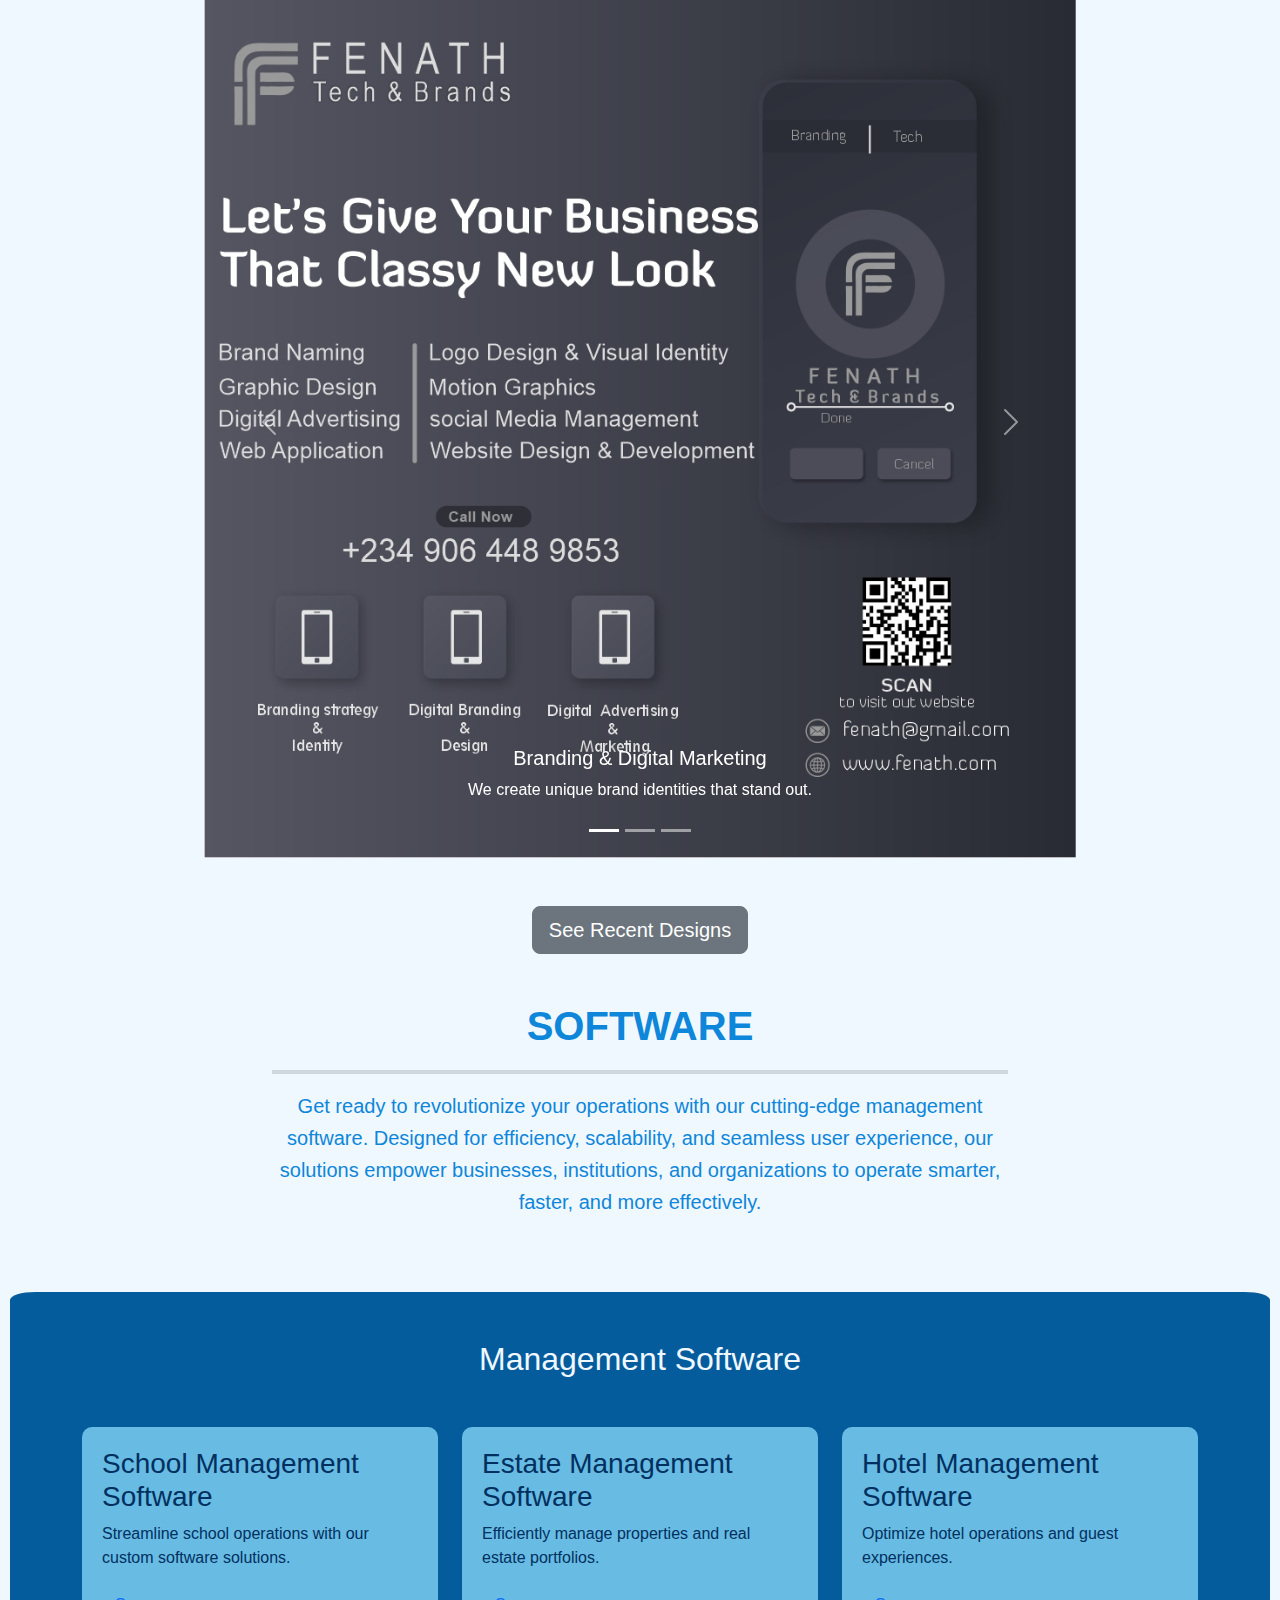
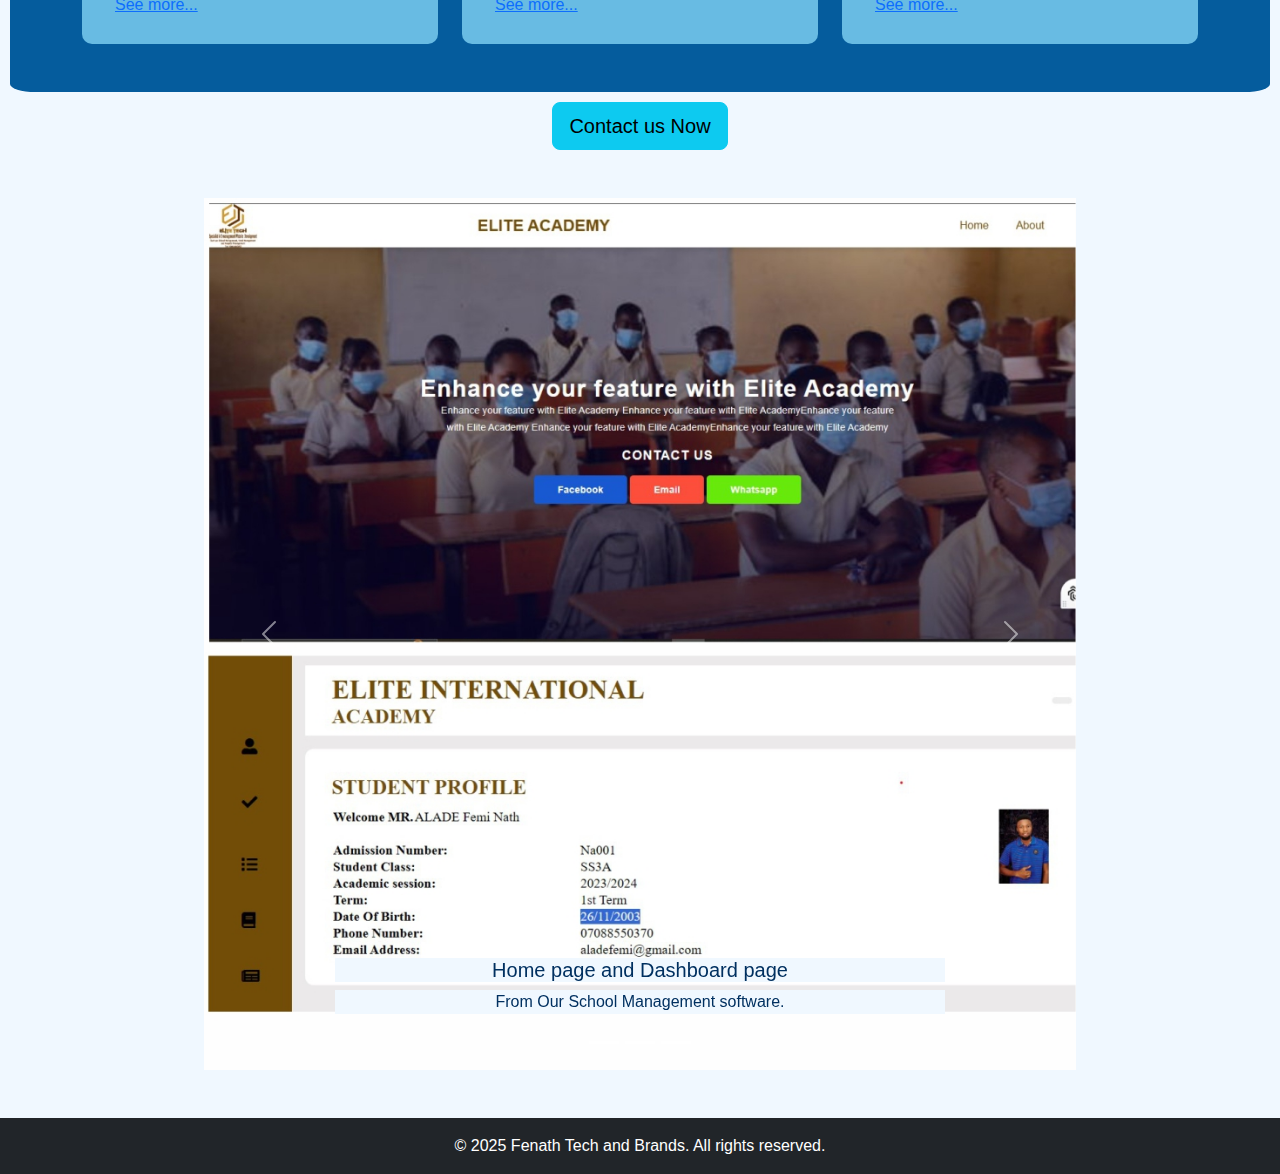
==== commit 7b434f01: "Update index.html" ====
--- a/index.html
+++ b/index.html
@@ -17,7 +17,7 @@
     <nav class="navbar navbar-expand-lg navbar-light bg-light fixed-top">
         <div class="container">
             <a class="navbar-brand" href="index.html">
-                <img src="/images/logo.png" alt="Fenath Tech and Brands Logo" width="130" height="40" class="d-inline-block align-top">
+                <img src="/images/logo.png" width="130" height="40" class="d-inline-block align-top">
                
             </a>
             <button class="navbar-toggler" type="button" data-bs-toggle="collapse" data-bs-target="#navbarNav">
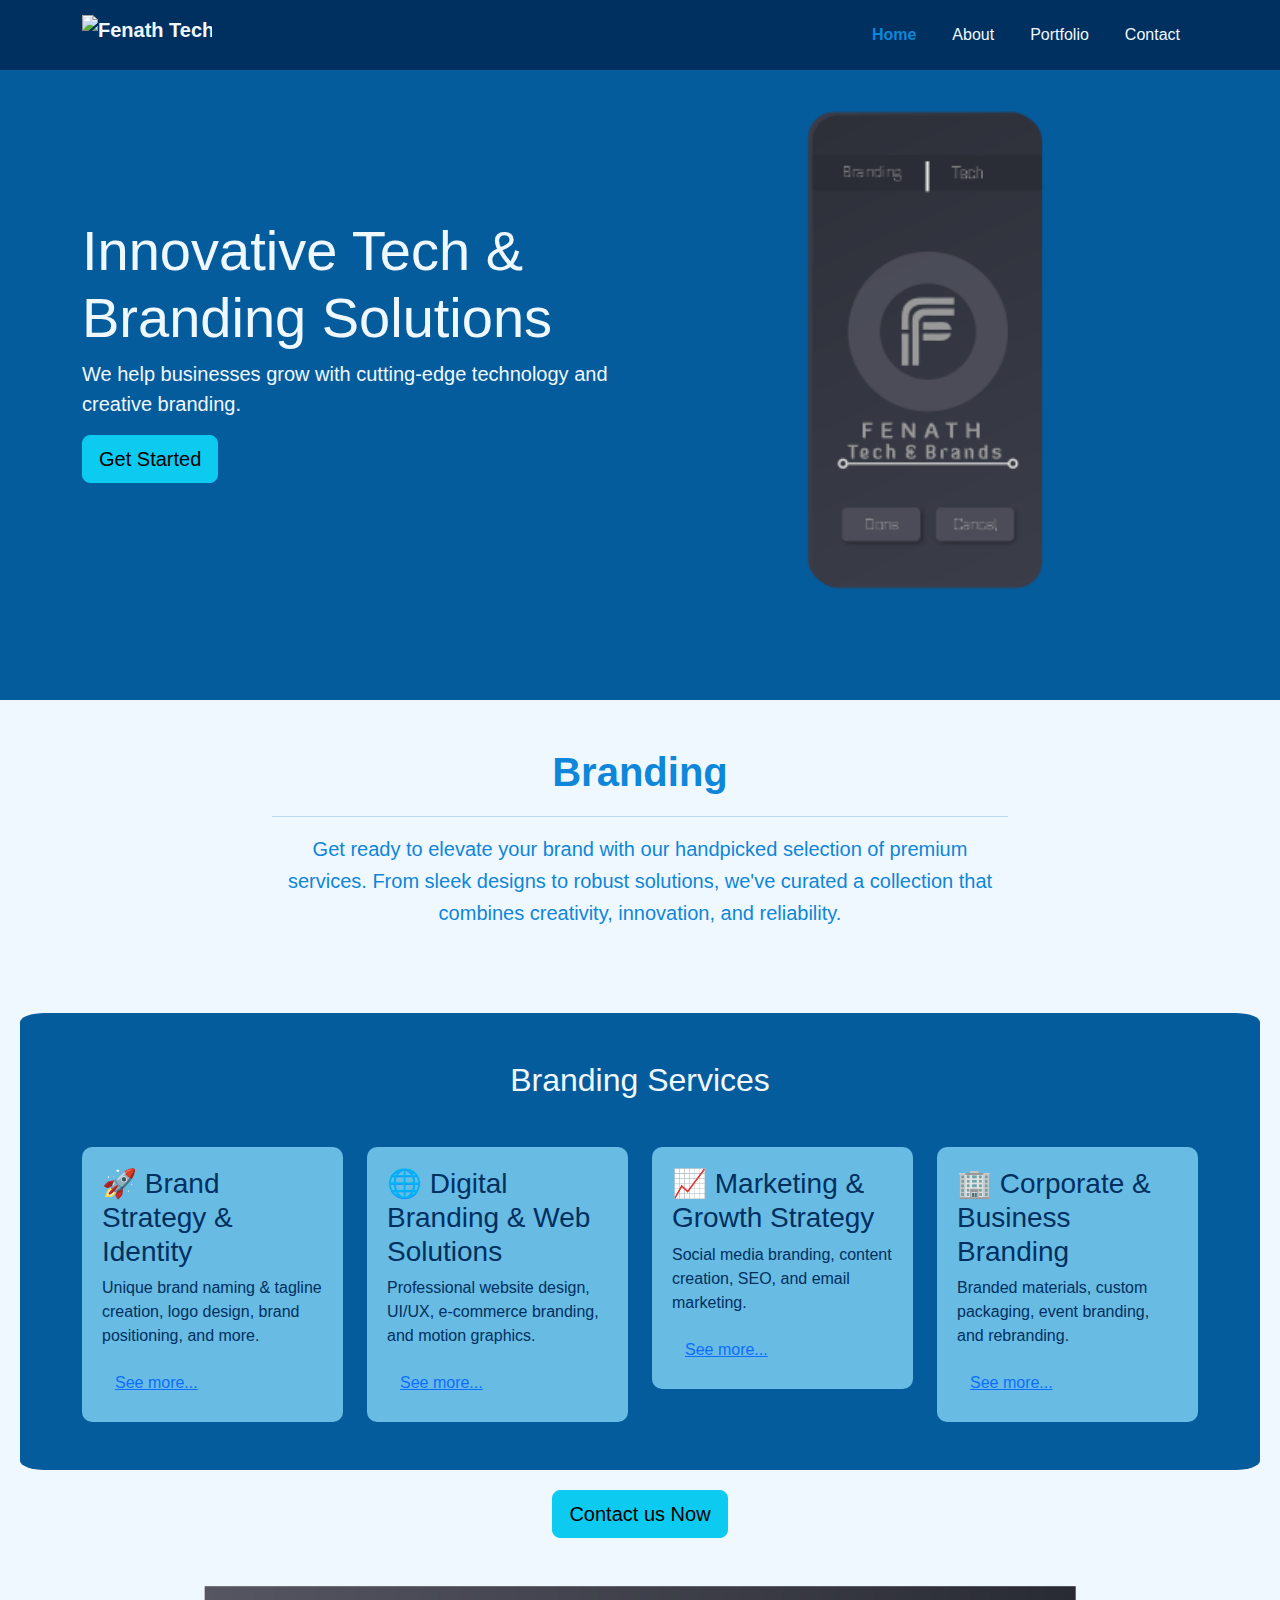
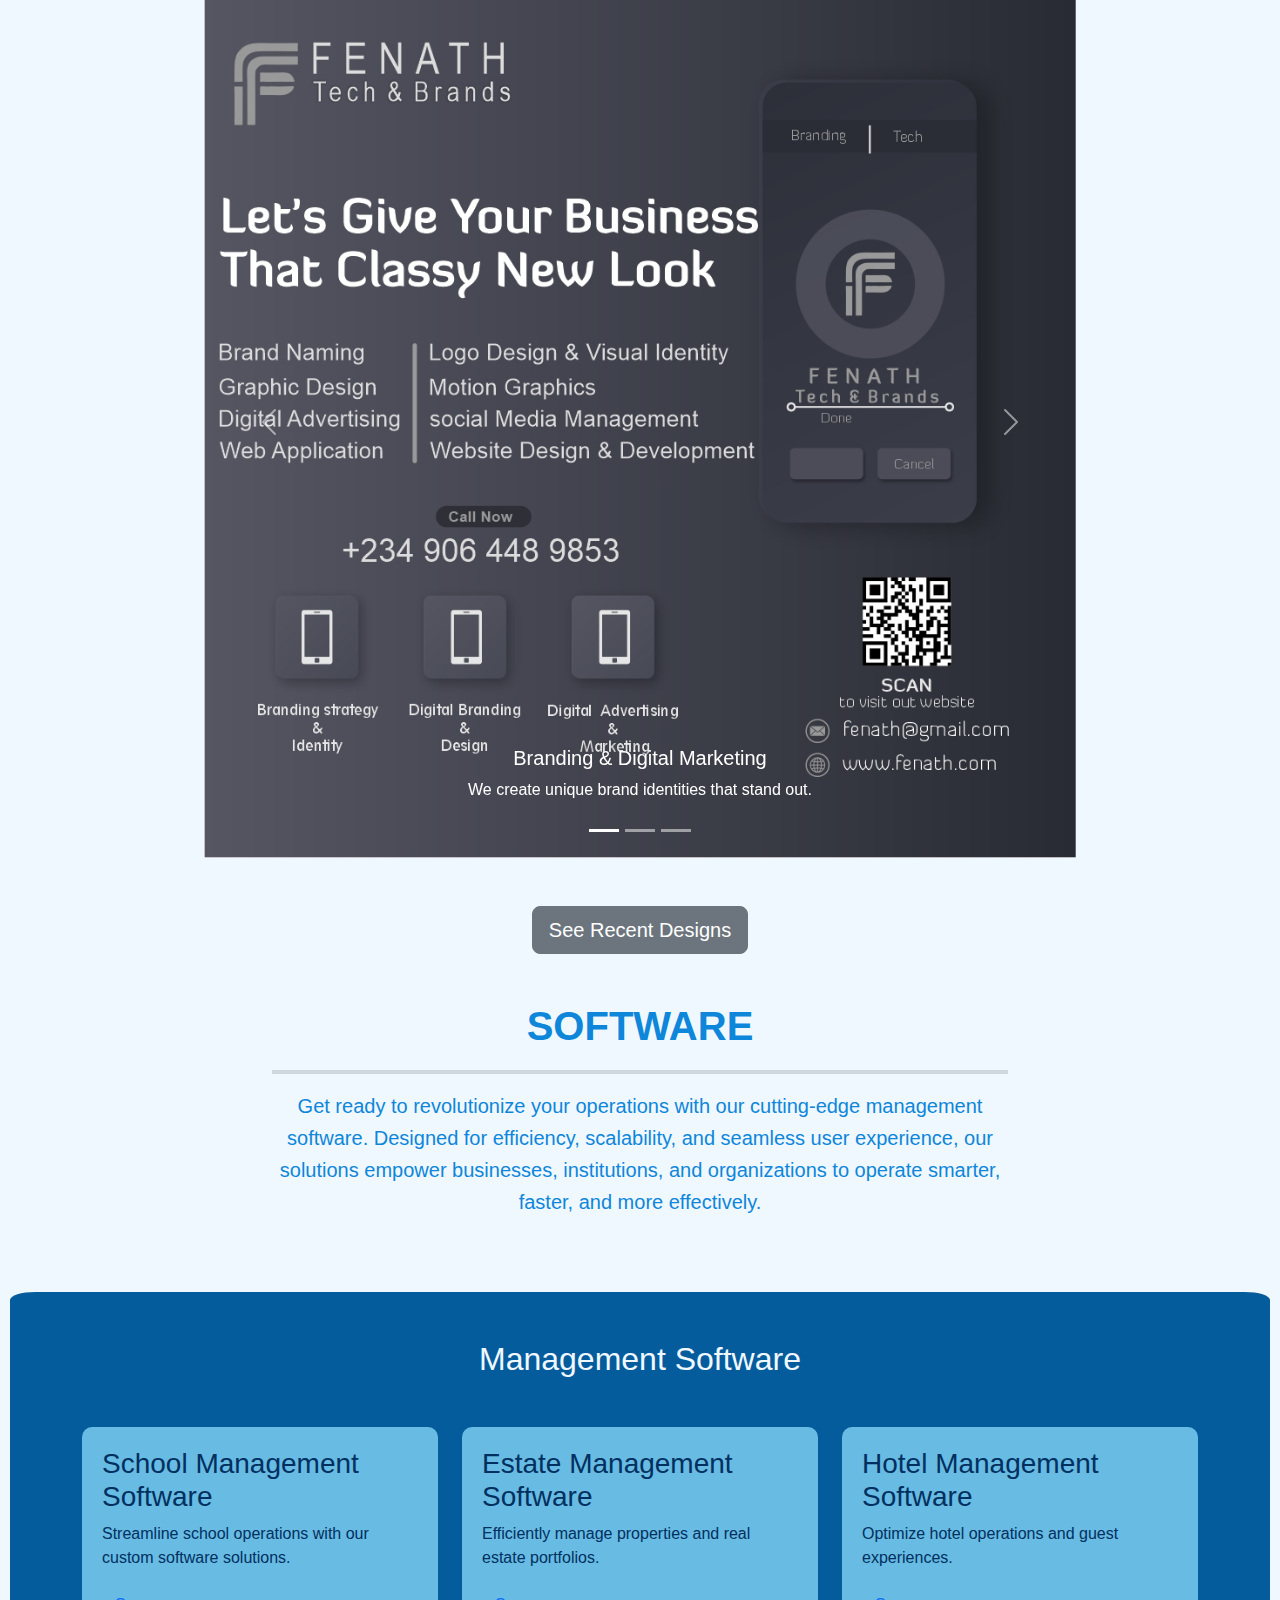
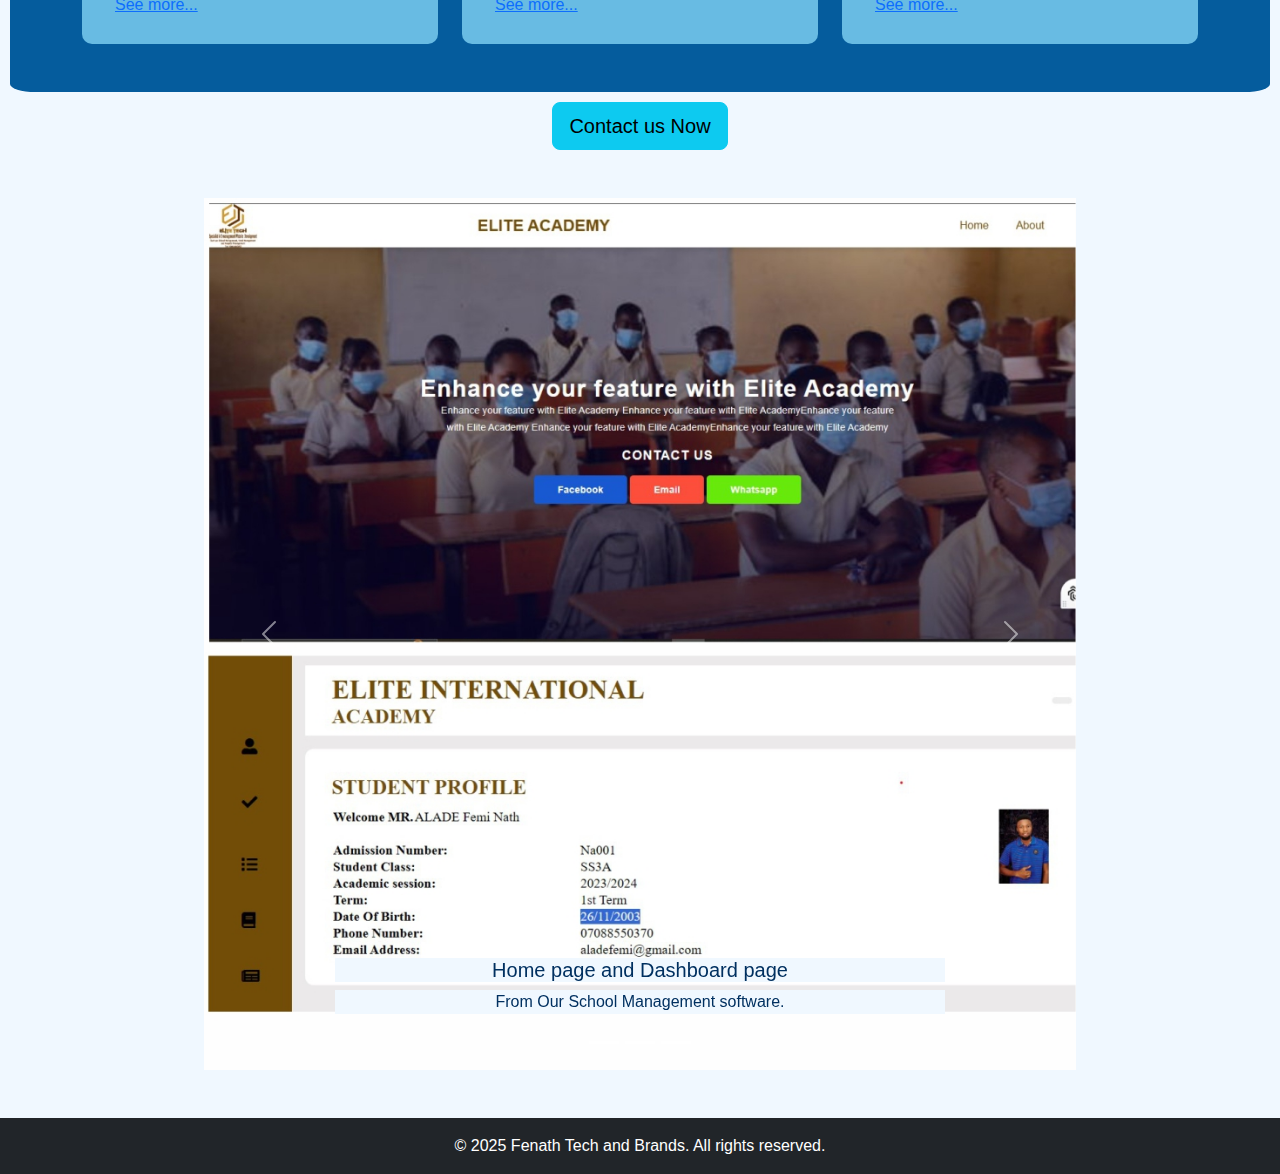
==== commit 9fad2599: "Update index.html" ====
--- a/index.html
+++ b/index.html
@@ -17,7 +17,7 @@
     <nav class="navbar navbar-expand-lg navbar-light bg-light fixed-top">
         <div class="container">
             <a class="navbar-brand" href="index.html">
-                <img src="/images/logo.png" width="130" height="40" class="d-inline-block align-top">
+                <img src="images/logo.png" alt="Fenath Tech and Brands Logo" width="130" height="40" class="d-inline-block align-top">
                
             </a>
             <button class="navbar-toggler" type="button" data-bs-toggle="collapse" data-bs-target="#navbarNav">
@@ -105,57 +105,6 @@
 <center>
 <a href="contact.html" class="btn btn-info btn-lg">Contact us Now</a>
 </center>
-
-    <!-- Branding Services Section -->
-    <!-- <section id="branding-services" class="py-5">
-        <div class="container">
-            <h2 class="text-center mb-5">Branding Services</h2>
-            <div class="row">
-                <div class="col-md-3">
-                    <div class="service-card">
-                        <h3>🚀 Brand Strategy & Identity</h3>
-                        <p>Unique brand naming & tagline creation, logo design, brand positioning, and more.</p>
-                        <a href="#" class="btn btn-link">See more...</a>
-                    </div>
-                </div>
-                <div class="col-md-3">
-                    <div class="service-card">
-                        <h3>🌐 Digital Branding & Web Solutions</h3>
-                        <p>Professional website design, UI/UX, e-commerce branding, and motion graphics.</p>
-                        <a href="#" class="btn btn-link">See more...</a>
-                    </div>
-                </div>
-                <div class="col-md-3">
-                    <div class="service-card">
-                        <h3>📈 Marketing & Growth Strategy</h3>
-                        <p>Social media branding, content creation, SEO, and email marketing.</p>
-                        <a href="#" class="btn btn-link">See more...</a>
-                    </div>
-                </div>
-                <div class="col-md-3">
-                    <div class="service-card">
-                        <h3>🏢 Corporate & Business Branding</h3>
-                        <p>Branded materials, custom packaging, event branding, and rebranding.</p>
-                        <a href="#" class="btn btn-link">See more...</a>
-                    </div>
-                </div>
-            </div>
-        </div>
-    </section> -->
-
-    <!-- Image Grid Section -->
-    <!-- <section class="image-grid-section py-5">
-        <div class="container">
-            <div class="row">
-                <div class="col-md-6">
-                    <img src="images/branding-service-1.jpg" alt="Branding Service 1" class="img-fluid">
-                </div>
-                <div class="col-md-6">
-                    <img src="images/branding-service-2.jpg" alt="Branding Service 2" class="img-fluid">
-                </div>
-            </div>
-        </div>
-    </section> -->
 
     <!-- Image Slideshow Section -->
 <section id="image-slideshow" class="py-5">
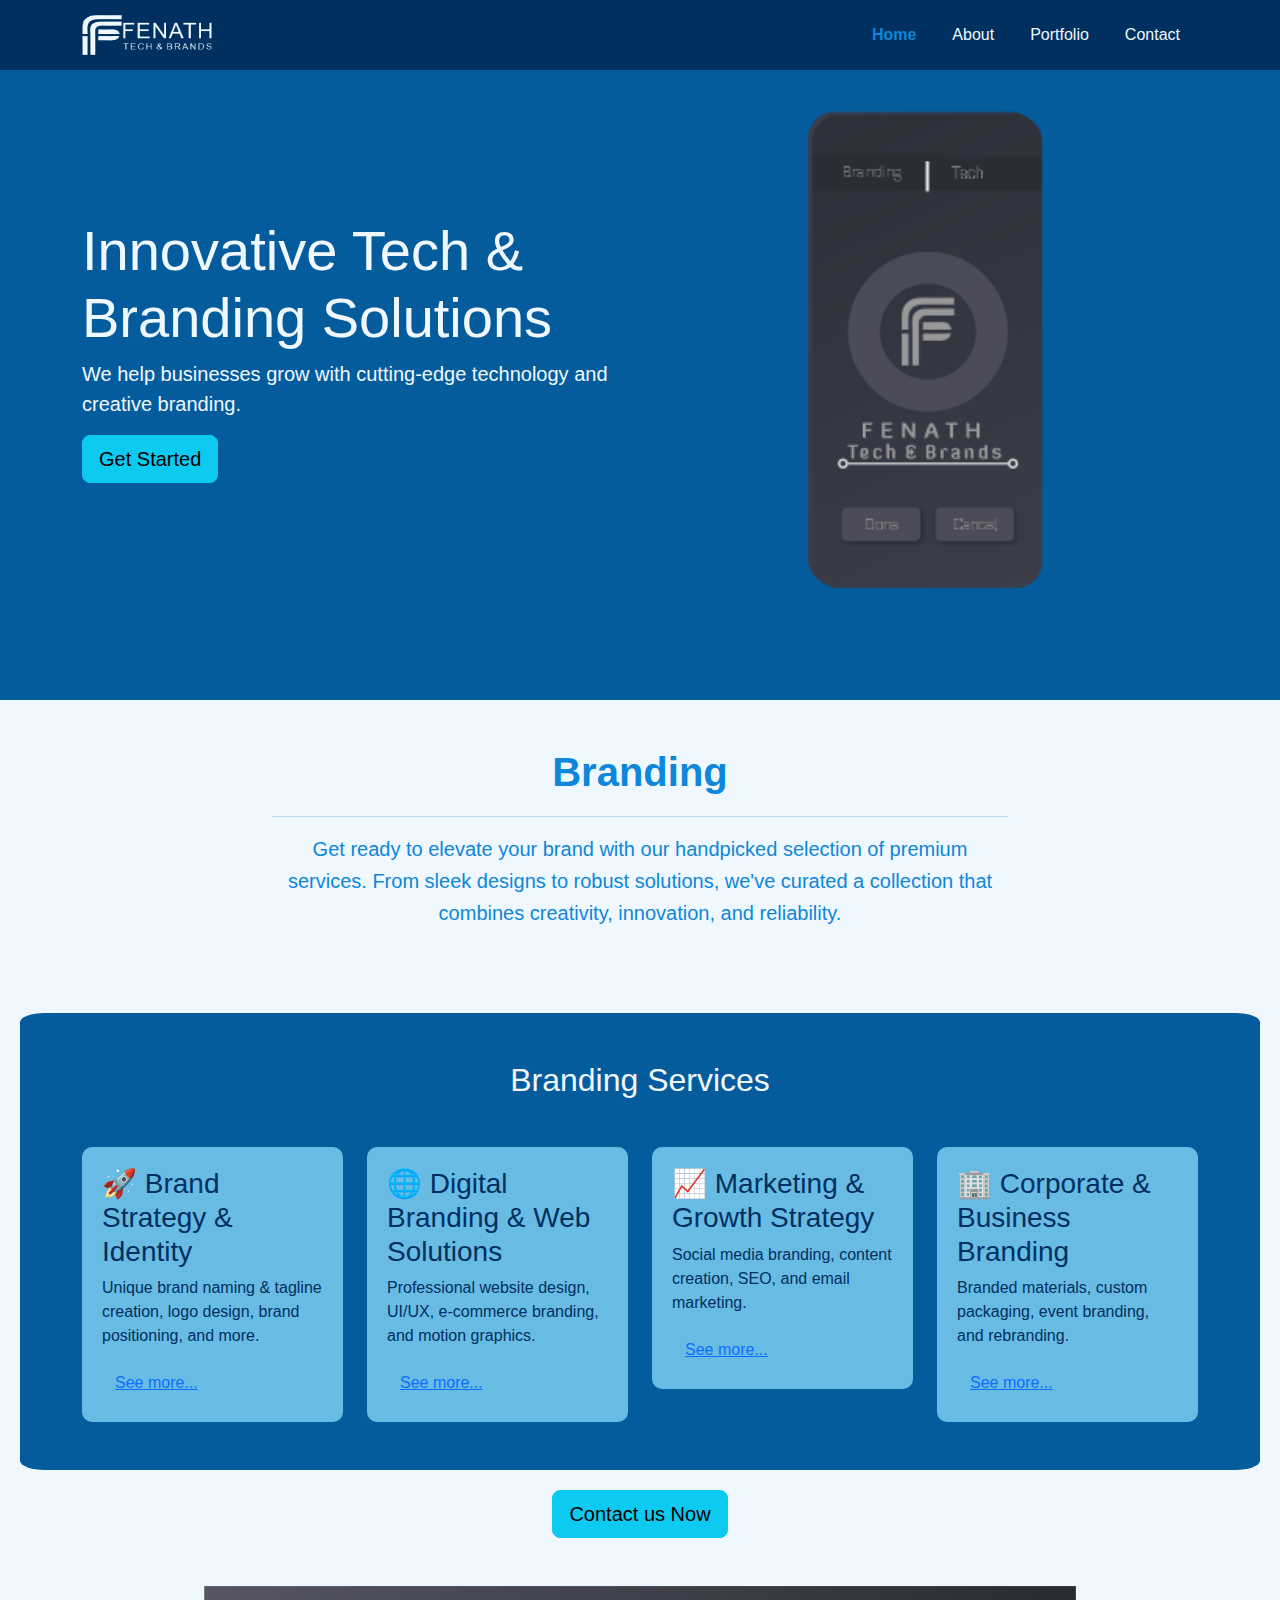
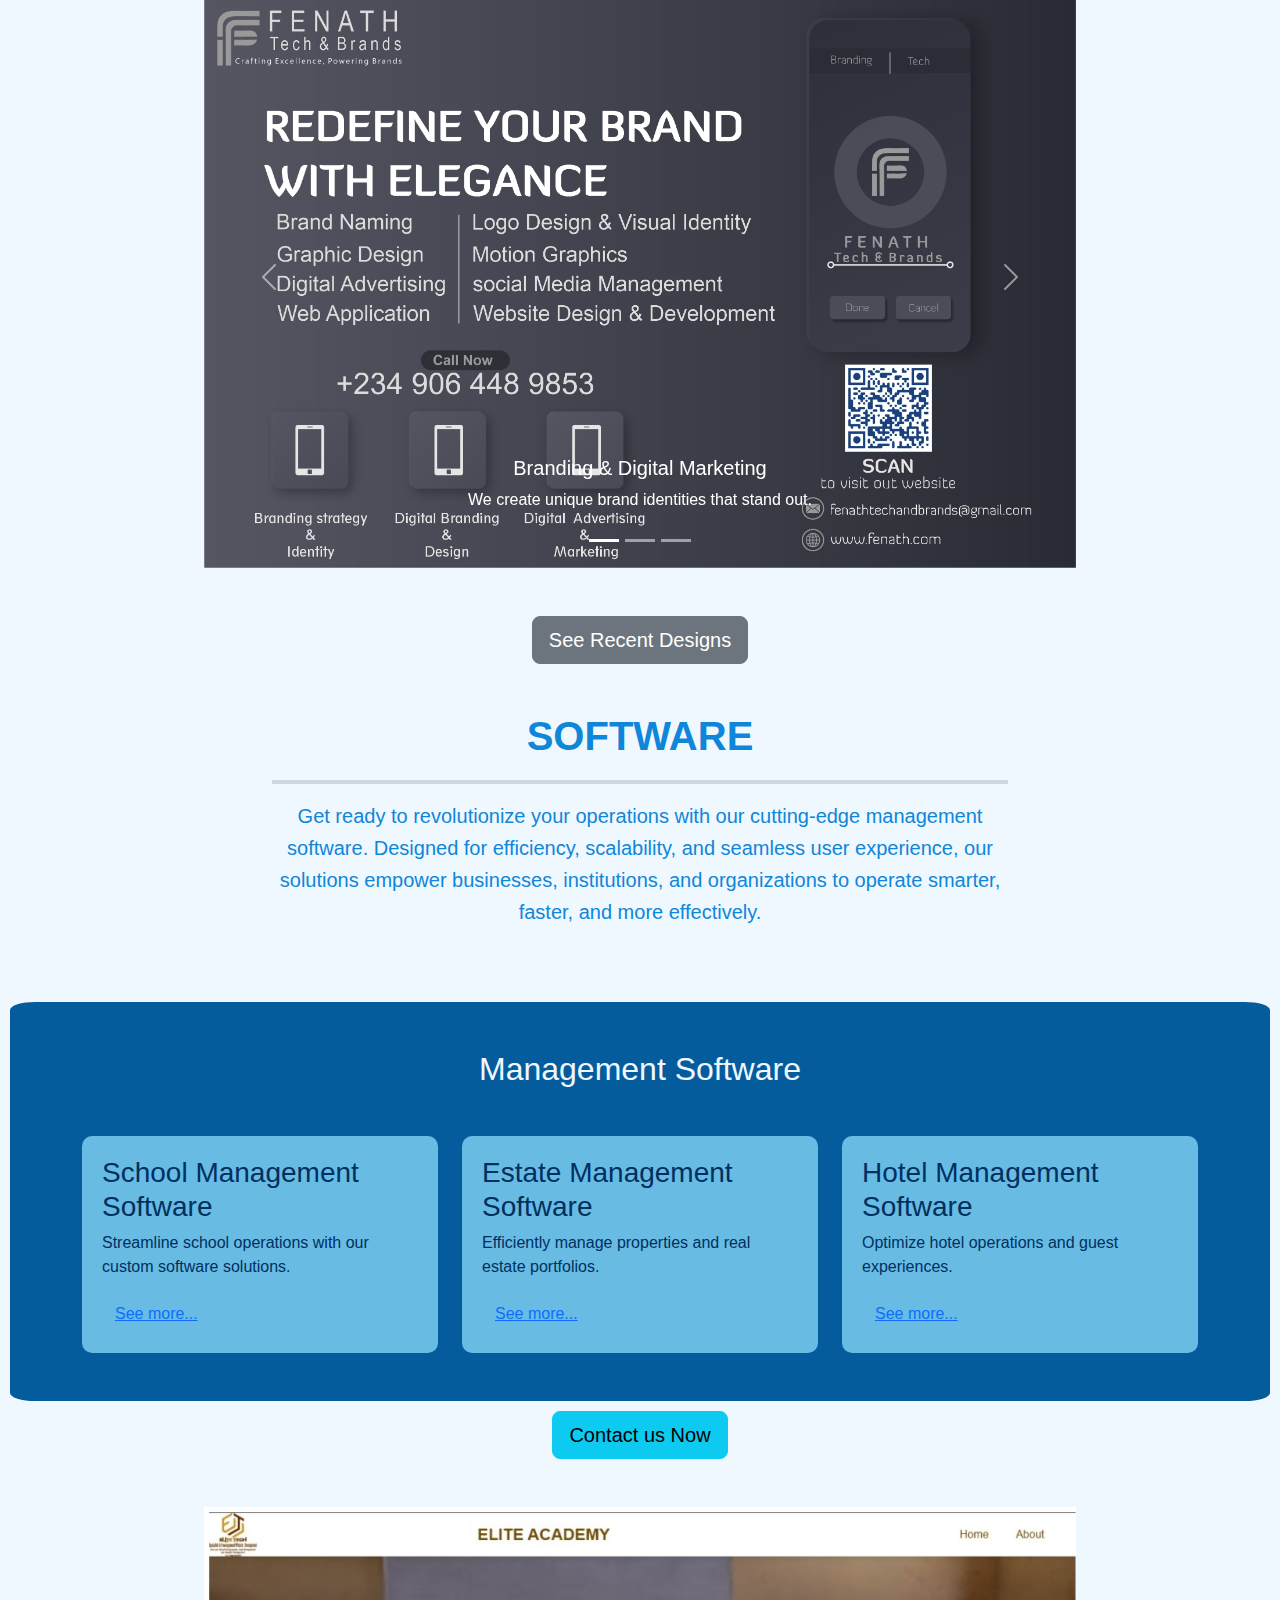
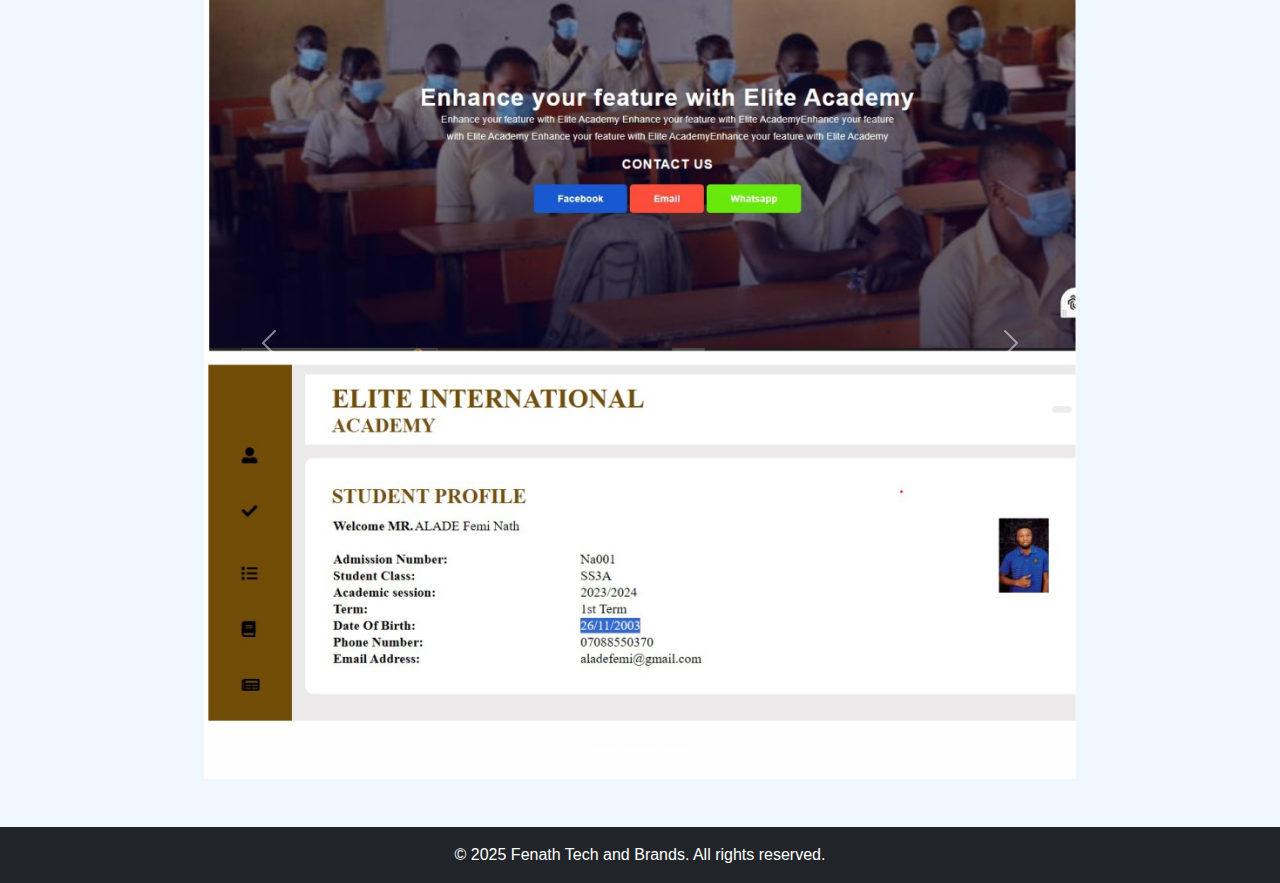
==== commit f2fde531: "Update index.html" ====
--- a/index.html
+++ b/index.html
@@ -220,18 +220,20 @@
                     <div class="carousel-item active">
                         <img src="images/software-service-1.jpg" class="d-block w-100" alt="software Service 1">
                         <div class="carousel-caption d-none d-md-block">
-                            <h5 class="cap-head">Home page and Dashboard page</h5>
-                            <p class="cap-text">From Our School Management software.</p>
                         </div>
                     </div>
                     <div class="carousel-item">
                         <img src="images/sofware-service-2.jpg" class="d-block w-100" alt="software Service 2">
                     <div class="cap-container">
                         <div class="carousel-caption d-none d-md-block">
-                            <h5 class="cap-head">Result booklet</h5>
-                            <p class="cap-text">From Our School Management software</p>
                         </div>
                     </div>
+                    <div class="carousel-item">
+                    <img src="images/branding-service-3.png" class="d-block w-100" alt="Branding Service 2">
+                    <div class="carousel-caption d-none d-md-block">
+                        
+                    </div>
+                   </div>
                     </div>
     
                 <!-- Carousel Controls -->
--- a/styles/styles.css
+++ b/styles/styles.css
@@ -23,7 +23,21 @@
 .navbar-nav .nav-link:hover {
     color: #68bbe3 !important; /* Light blue for hover */
 }
-
+/* Custom White Hamburger Menu Icon */
+.navbar-toggler-icon {
+    background-image: url("data:image/svg+xml,%3csvg xmlns='http://www.w3.org/2000/svg' viewBox='0 0 30 30'%3e%3cpath stroke='rgba%28255, 255, 255, 1%29' stroke-linecap='round' stroke-miterlimit='10' stroke-width='2' d='M4 7h22M4 15h22M4 23h22'/%3e%3c/svg%3e");
+}
+
+.navbar-toggler {
+    border-color: rgba(255, 255, 255, 0.1); /* Optional: Light border for the button */
+}
+.navbar {
+    background-color: #003060; /* Dark blue */
+}
+/* Hover Effect for Navbar Toggler */
+.navbar-toggler:hover {
+    background-color: rgba(255, 255, 255, 0.1); /* Light background on hover */
+}
 /* Hero Section */
 .hero-section {
     padding: 100px 0;
@@ -458,4 +472,4 @@
 
 #cta .btn {
     margin-top: 20px;
-}+}
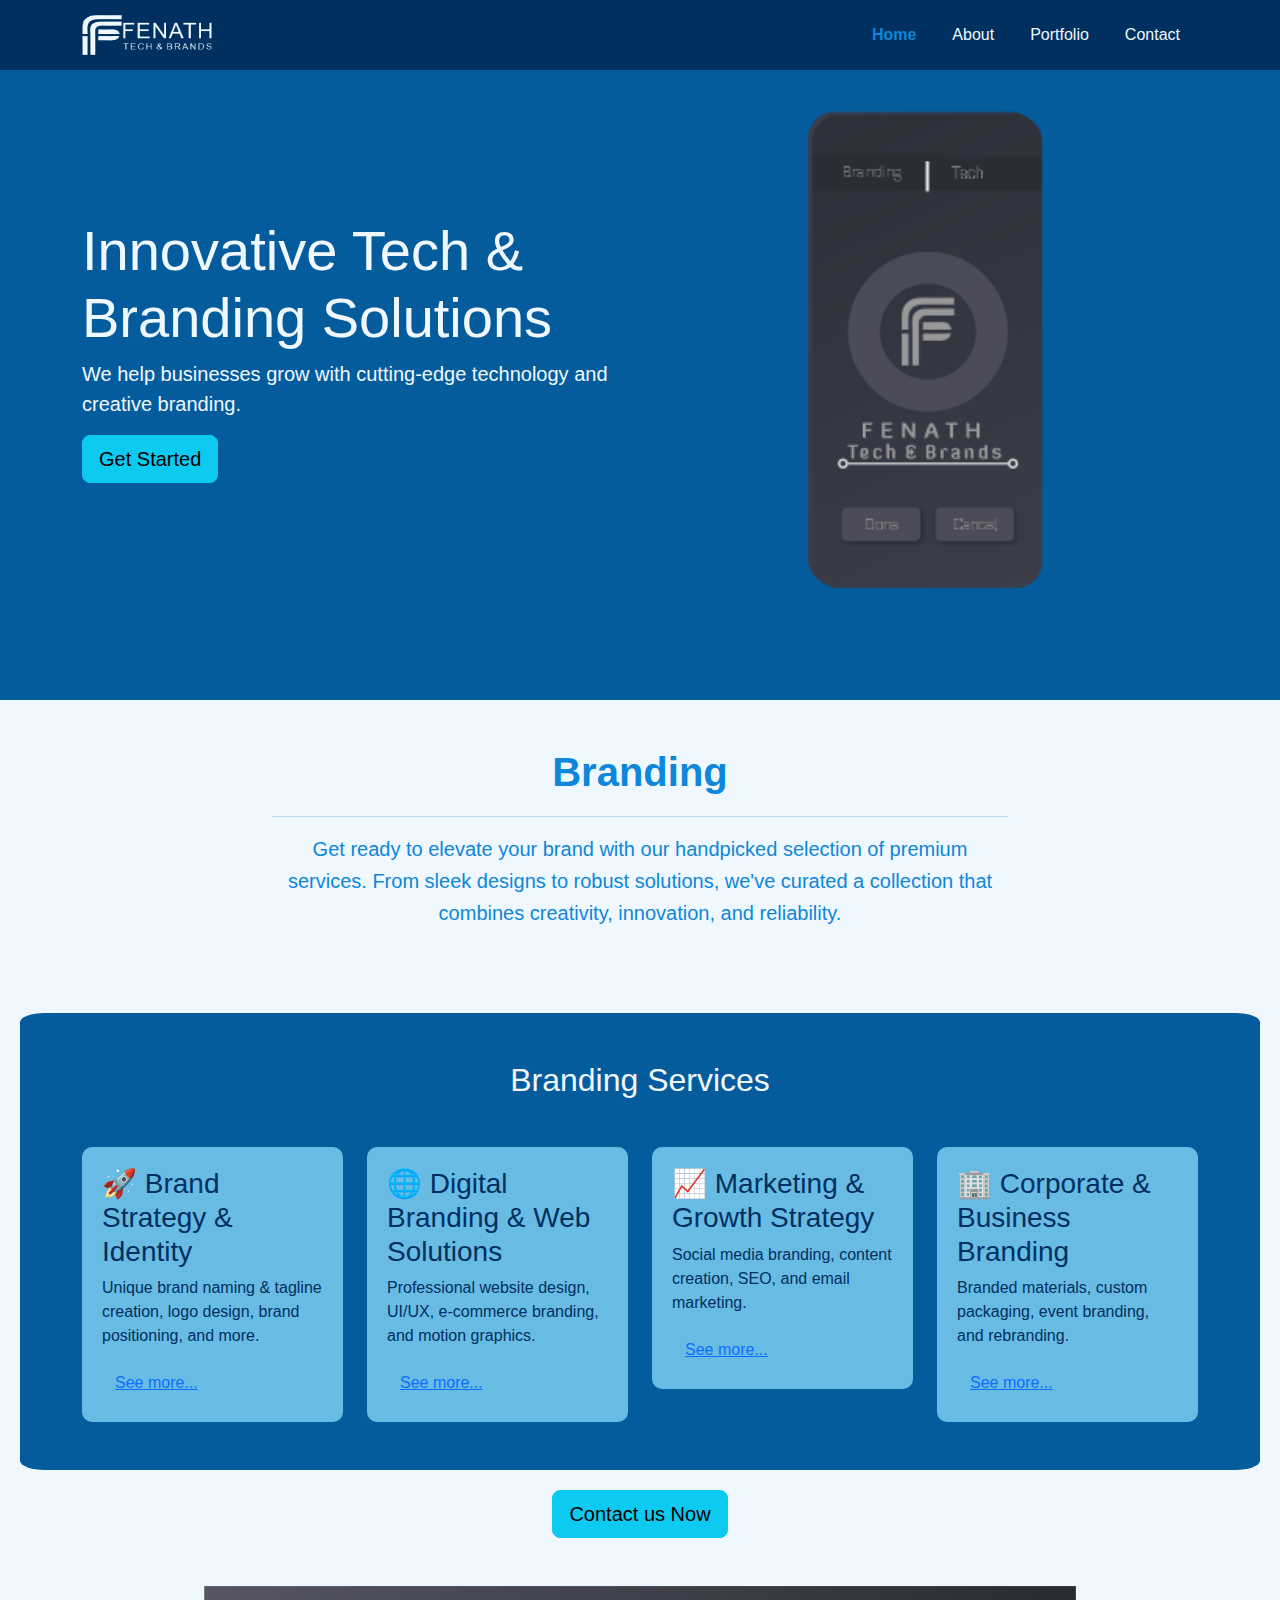
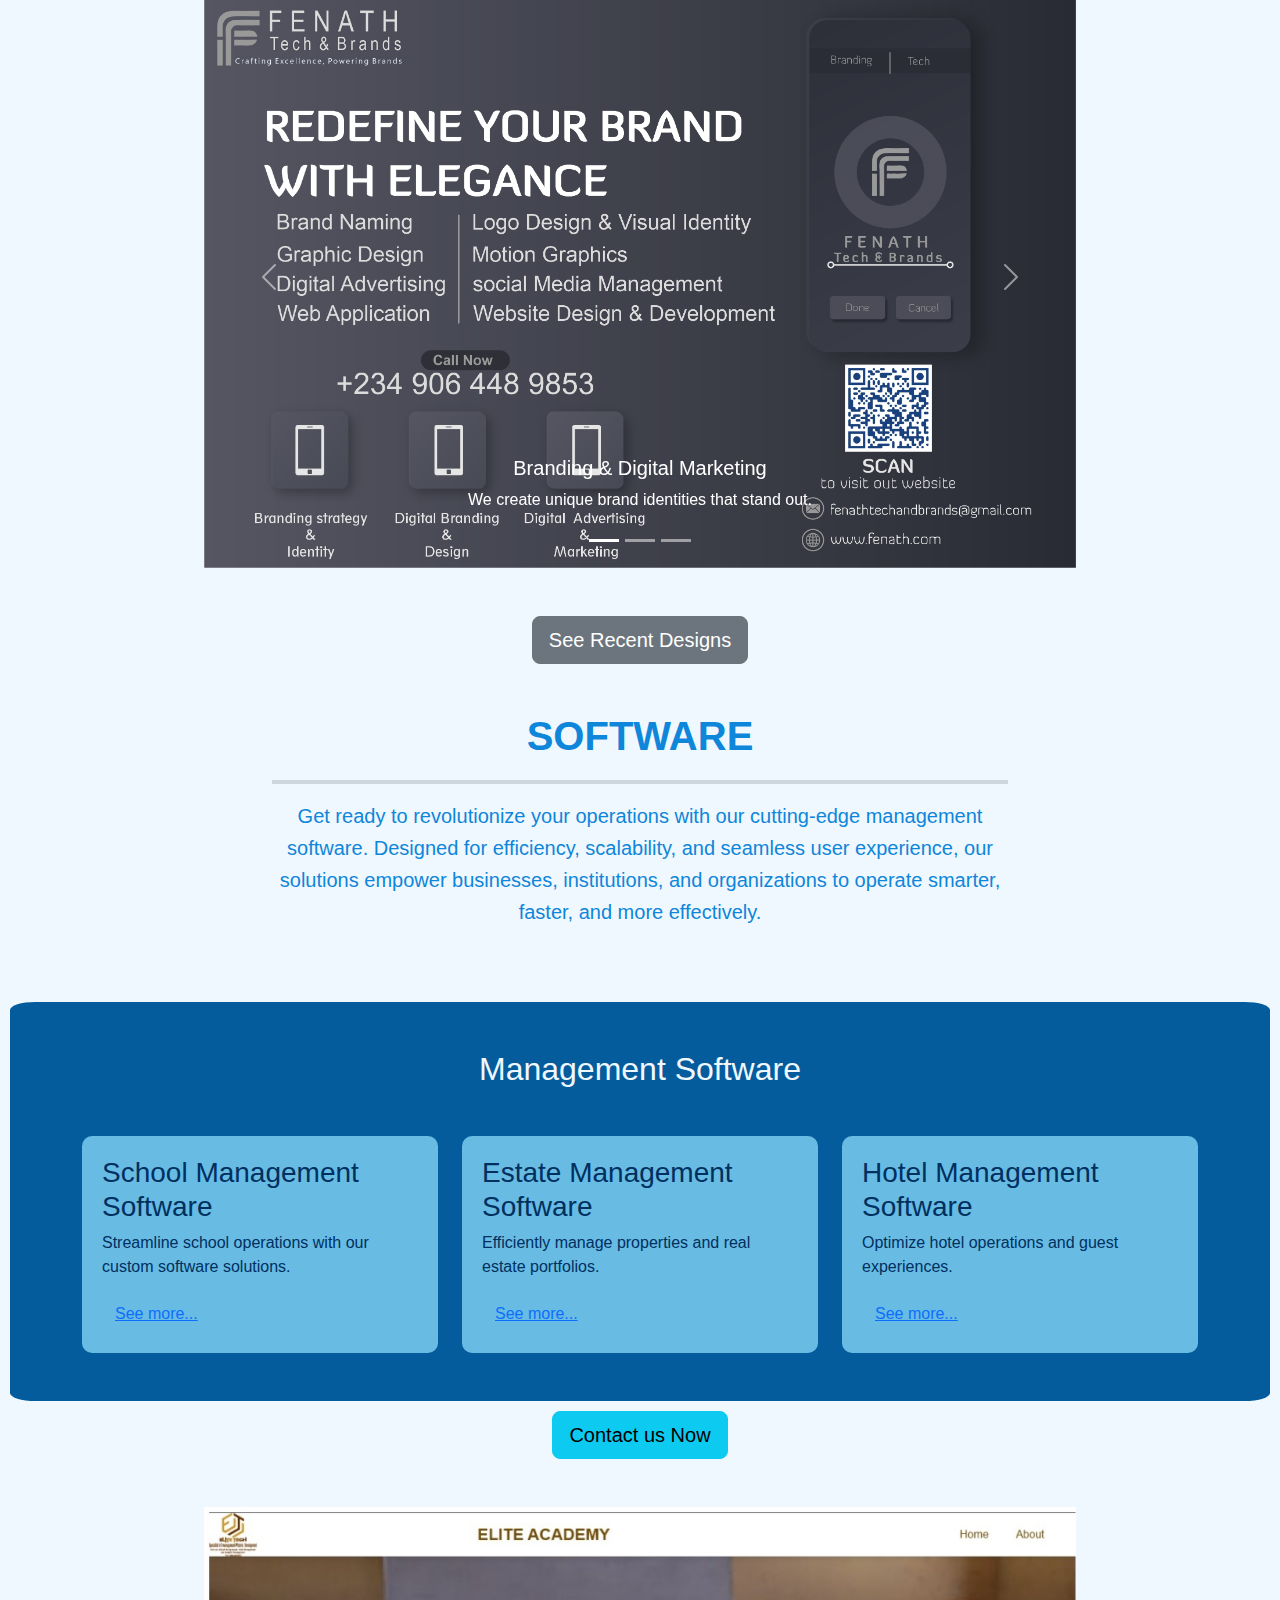
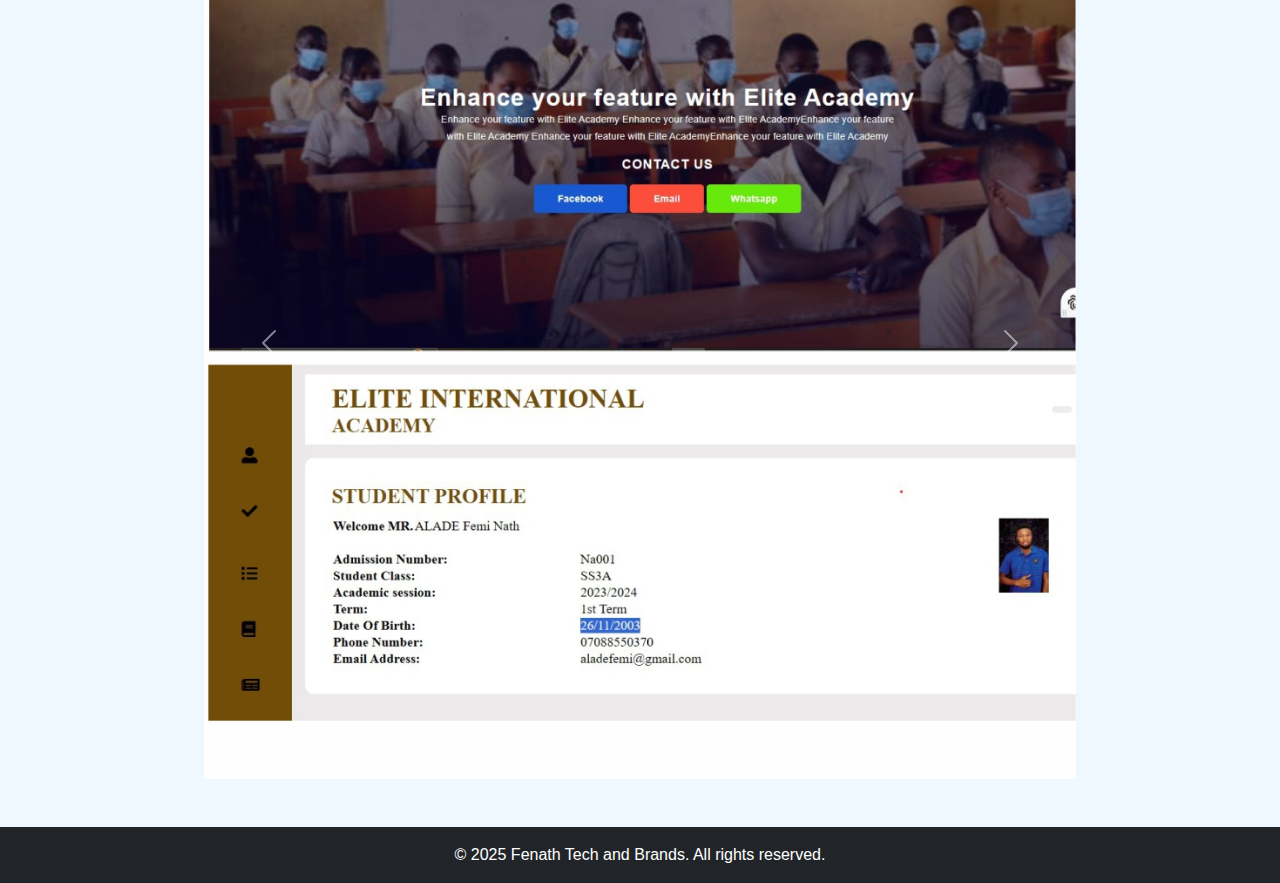
==== commit 5a3c05c9: "Update index.html" ====
--- a/index.html
+++ b/index.html
@@ -134,7 +134,12 @@
                         <p class="cap-text">Bringing your brand to life with stunning visuals.</p>
                     </div>
                 </div>
-            
+
+                 <div class="carousel-item">
+                    <img src="images/branding-service-3.png" class="d-block w-100" alt="Branding Service 2">
+                    <div class="carousel-caption d-none d-md-block">
+                    </div>
+                   </div>
             </div>
             
 
@@ -220,7 +225,7 @@
                     <div class="carousel-item active">
                         <img src="images/software-service-1.jpg" class="d-block w-100" alt="software Service 1">
                         <div class="carousel-caption d-none d-md-block">
-                        </div>
+                       </div>
                     </div>
                     <div class="carousel-item">
                         <img src="images/sofware-service-2.jpg" class="d-block w-100" alt="software Service 2">
@@ -228,12 +233,7 @@
                         <div class="carousel-caption d-none d-md-block">
                         </div>
                     </div>
-                    <div class="carousel-item">
-                    <img src="images/branding-service-3.png" class="d-block w-100" alt="Branding Service 2">
-                    <div class="carousel-caption d-none d-md-block">
-                        
-                    </div>
-                   </div>
+                   
                     </div>
     
                 <!-- Carousel Controls -->
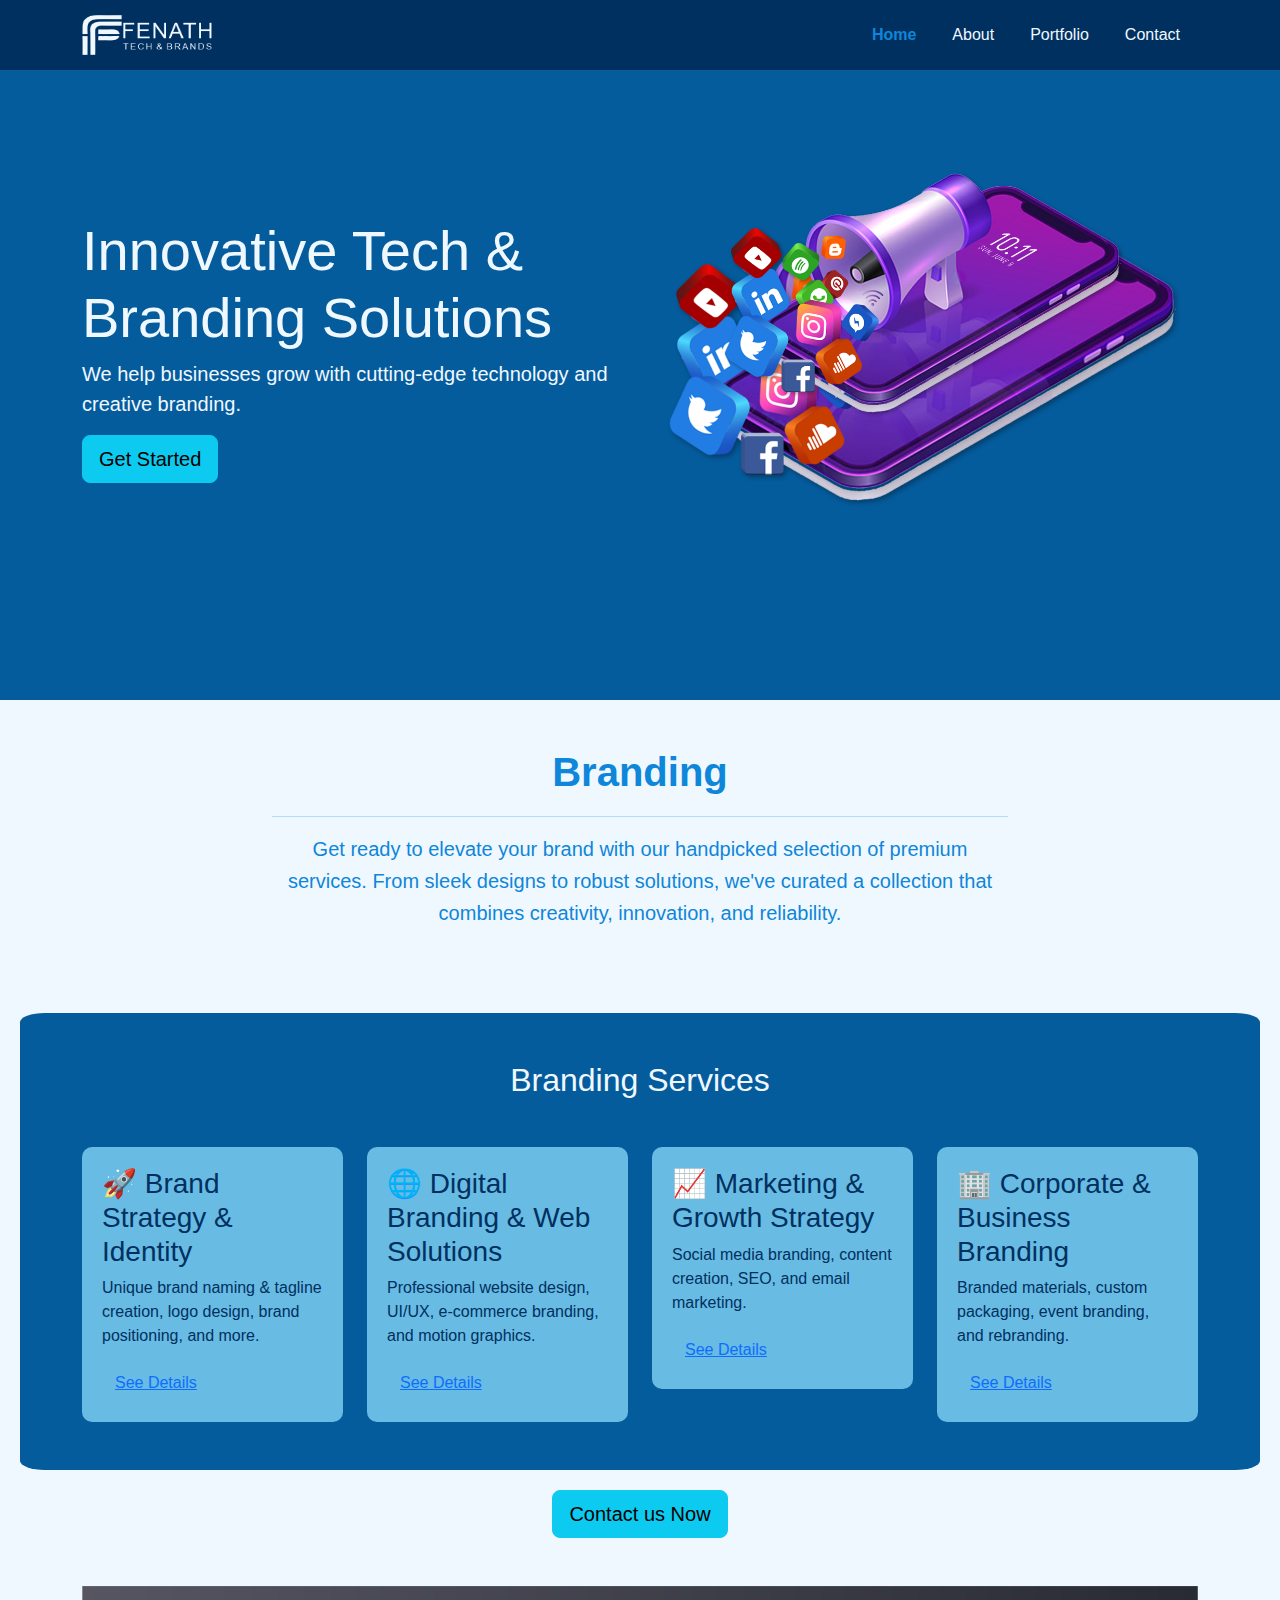
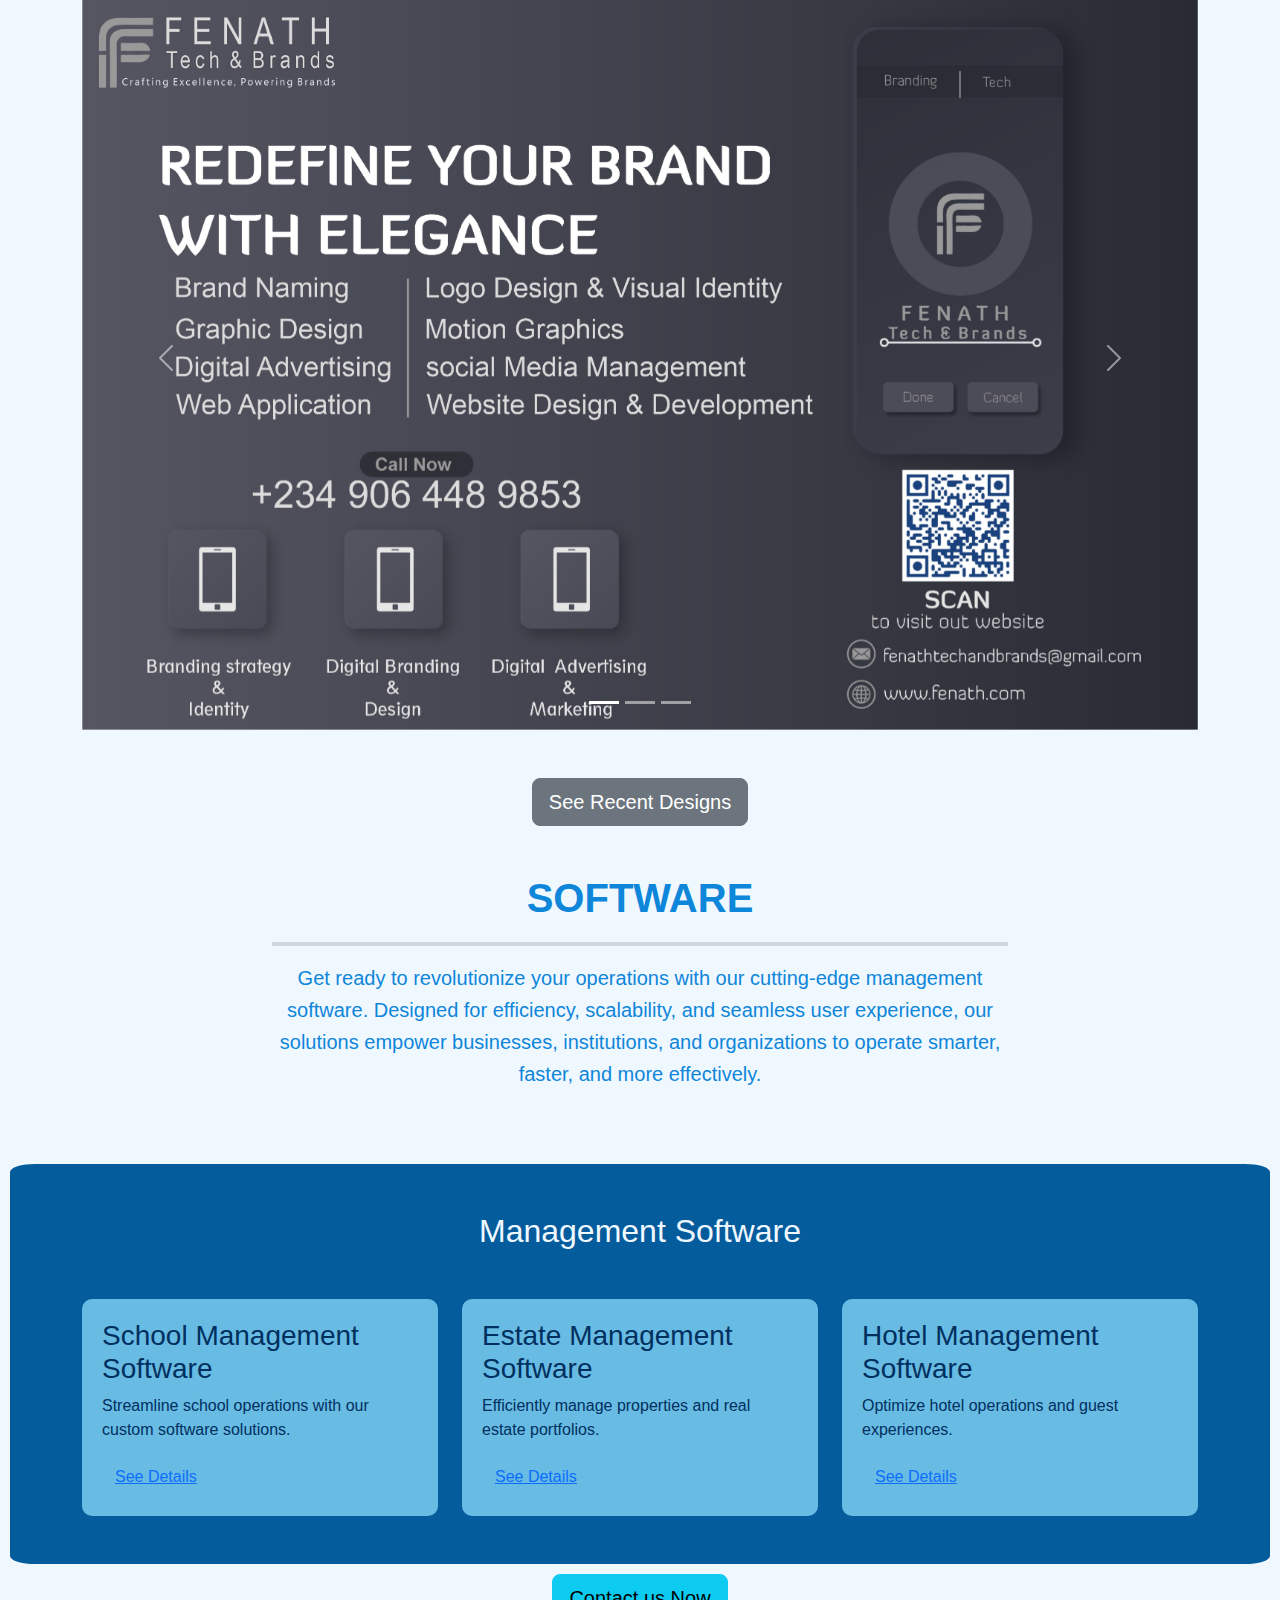
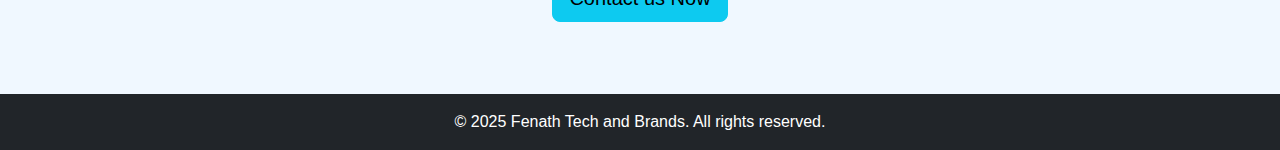
==== commit 648805e9: "Update index.html" ====
--- a/index.html
+++ b/index.html
@@ -34,22 +34,24 @@
         </div>
     </nav>
 
-    <!-- Hero Section -->
+
     <section class="hero-section">
         <div class="container">
             <div class="row align-items-center">
-                <div class="col-md-6">
+                <!-- Text Content -->
+                <div class="col-6">
                     <h1 class="display-4">Innovative Tech & Branding Solutions</h1>
                     <p class="lead">We help businesses grow with cutting-edge technology and creative branding.</p>
                     <a href="contact.html" class="btn btn-info btn-lg">Get Started</a>
                 </div>
-                <div class="col-md-6">
-                    <div class="phone-image"></div>
+    
+                <!-- Image Content -->
+                <div class="col-6 phone-image">
+                    <img src="images/phone-portrait.png" alt="Hero Image" class="img-fluid spin-on-load" id="phone-image">
                 </div>
             </div>
         </div>
     </section>
-
 
     <!-- Featured Section -->
 <section id="featured" class="py-5">
@@ -75,28 +77,28 @@
                 <div class="service-card">
                     <h3>🚀 Brand Strategy & Identity</h3>
                     <p>Unique brand naming & tagline creation, logo design, brand positioning, and more.</p>
-                    <a href="#" class="btn btn-link" data-bs-toggle="modal" data-bs-target="#brandStrategyModal">See more...</a>
+                    <a href="#" class="btn btn-link" data-bs-toggle="modal" data-bs-target="#brandStrategyModal">See Details</a>
                 </div>
             </div>
             <div class="col-md-3">
                 <div class="service-card">
                     <h3>🌐 Digital Branding & Web Solutions</h3>
                     <p>Professional website design, UI/UX, e-commerce branding, and motion graphics.</p>
-                    <a href="#" class="btn btn-link" data-bs-toggle="modal" data-bs-target="#digitalBrandingModal">See more...</a>
+                    <a href="#" class="btn btn-link" data-bs-toggle="modal" data-bs-target="#digitalBrandingModal">See Details</a>
                 </div>
             </div>
             <div class="col-md-3">
                 <div class="service-card">
                     <h3>📈 Marketing & Growth Strategy</h3>
                     <p>Social media branding, content creation, SEO, and email marketing.</p>
-                    <a href="#" class="btn btn-link" data-bs-toggle="modal" data-bs-target="#marketingStrategyModal">See more...</a>
+                    <a href="#" class="btn btn-link" data-bs-toggle="modal" data-bs-target="#marketingStrategyModal">See Details</a>
                 </div>
             </div>
             <div class="col-md-3">
                 <div class="service-card">
                     <h3>🏢 Corporate & Business Branding</h3>
                     <p>Branded materials, custom packaging, event branding, and rebranding.</p>
-                    <a href="#" class="btn btn-link" data-bs-toggle="modal" data-bs-target="#corporateBrandingModal">See more...</a>
+                    <a href="#" class="btn btn-link" data-bs-toggle="modal" data-bs-target="#corporateBrandingModal">See Details</a>
                 </div>
             </div>
         </div>
@@ -105,6 +107,8 @@
 <center>
 <a href="contact.html" class="btn btn-info btn-lg">Contact us Now</a>
 </center>
+
+   
 
     <!-- Image Slideshow Section -->
 <section id="image-slideshow" class="py-5">
@@ -123,23 +127,24 @@
                 <div class="carousel-item active">
                     <img src="images/branding-service-1.jpg" class="d-block w-100" alt="Branding Service 1">
                     <div class="carousel-caption d-none d-md-block">
-                        <h5>Branding & Digital Marketing</h5>
-                        <p>We create unique brand identities that stand out.</p>
+                        <!-- <h5>Branding & Digital Marketing</h5>
+                        <p>We create unique brand identities that stand out.</p> -->
                     </div>
                 </div>
                 <div class="carousel-item">
-                    <img src="images/branding-service-2.jpg" class="d-block w-100" alt="Branding Service 2">
+                    <img src="images/branding-service-2.png" class="d-block w-100" alt="Branding Service 2">
                     <div class="carousel-caption d-none d-md-block">
-                        <h5 class="cap-head">Graphic Design & Motion Graphics</h5>
-                        <p class="cap-text">Bringing your brand to life with stunning visuals.</p>
+                        <!-- <h5 class="cap-head">Graphic Design & Motion Graphics</h5>
+                        <p class="cap-text">Bringing your brand to life with stunning visuals.</p> -->
                     </div>
                 </div>
-
-                 <div class="carousel-item">
+                <div class="carousel-item">
                     <img src="images/branding-service-3.png" class="d-block w-100" alt="Branding Service 2">
                     <div class="carousel-caption d-none d-md-block">
+                        <!-- <h5 class="cap-head">Graphic Design & Motion Graphics</h5>
+                        <p class="cap-text">Bringing your brand to life with stunning visuals.</p> -->
                     </div>
-                   </div>
+                </div>
             </div>
             
 
@@ -184,21 +189,21 @@
                 <div class="software-card">
                     <h3>School Management Software</h3>
                     <p>Streamline school operations with our custom software solutions.</p>
-                    <a href="#" class="btn btn-link" data-bs-toggle="modal" data-bs-target="#schoolSoftwareModal">See more...</a>
+                    <a href="#" class="btn btn-link" data-bs-toggle="modal" data-bs-target="#schoolSoftwareModal">See Details</a>
                 </div>
             </div>
             <div class="col-md-4">
                 <div class="software-card">
                     <h3>Estate Management Software</h3>
                     <p>Efficiently manage properties and real estate portfolios.</p>
-                    <a href="#" class="btn btn-link" data-bs-toggle="modal" data-bs-target="#estateSoftwareModal">See more...</a>
+                    <a href="#" class="btn btn-link" data-bs-toggle="modal" data-bs-target="#estateSoftwareModal">See Details</a>
                 </div>
             </div>
             <div class="col-md-4">
                 <div class="software-card">
                     <h3>Hotel Management Software</h3>
                     <p>Optimize hotel operations and guest experiences.</p>
-                    <a href="#" class="btn btn-link" data-bs-toggle="modal" data-bs-target="#hotelSoftwareModal">See more...</a>
+                    <a href="#" class="btn btn-link" data-bs-toggle="modal" data-bs-target="#hotelSoftwareModal">See Details</a>
                 </div>
             </div>
         </div>
@@ -207,51 +212,14 @@
     <center>
     <a href="contact.html" class="btn btn-info btn-lg">Contact us Now</a>
     </center>
-
-
-    <section id="image-slideshow" class="py-5">
-        <div class="container">
-      
-            <div id="carouselExampleIndicators" class="carousel slide" data-bs-ride="carousel">
-                <!-- Carousel Indicators -->
-                <div class="carousel-indicators">
-                    <button type="button" data-bs-target="#carouselExampleIndicators" data-bs-slide-to="0" class="active" aria-current="true" aria-label="Slide 1"></button>
-                    <button type="button" data-bs-target="#carouselExampleIndicators" data-bs-slide-to="1" aria-label="Slide 2"></button>
-                    <button type="button" data-bs-target="#carouselExampleIndicators" data-bs-slide-to="2" aria-label="Slide 3"></button>
-                </div>
     
-                <!-- Carousel Slides -->
-                <div class="carousel-inner">
-                    <div class="carousel-item active">
-                        <img src="images/software-service-1.jpg" class="d-block w-100" alt="software Service 1">
-                        <div class="carousel-caption d-none d-md-block">
-                       </div>
-                    </div>
-                    <div class="carousel-item">
-                        <img src="images/sofware-service-2.jpg" class="d-block w-100" alt="software Service 2">
-                    <div class="cap-container">
-                        <div class="carousel-caption d-none d-md-block">
-                        </div>
-                    </div>
-                   
-                    </div>
     
-                <!-- Carousel Controls -->
-                <button class="carousel-control-prev" type="button" data-bs-target="#carouselExampleIndicators" data-bs-slide="prev">
-                    <span class="carousel-control-prev-icon" aria-hidden="true"></span>
-                    <span class="visually-hidden">Previous</span>
-                </button>
-                <button class="carousel-control-next" type="button" data-bs-target="#carouselExampleIndicators" data-bs-slide="next">
-                    <span class="carousel-control-next-icon" aria-hidden="true"></span>
-                    <span class="visually-hidden">Next</span>
-                </button>
-            </div>
-        </div>
-    </section>
-    
 
 
     <!-- Footer -->
+    <br>
+    <br>
+    <br>
     <footer class="bg-dark text-white text-center py-3">
         <div class="container">
             <p>&copy; 2025 Fenath Tech and Brands. All rights reserved.</p>
--- a/styles/styles.css
+++ b/styles/styles.css
@@ -97,12 +97,12 @@
     border-radius: 2%;
     padding: 20px;
     color: #f0f8ff; /* Alice Blue for text */
-}
+/* }
 
 #image-slideshow {
     width: 70%;
     margin-left: 15%;
-    margin-right: 15%;
+    margin-right: 15%; */
 }
 
 /* Image Grid Section */
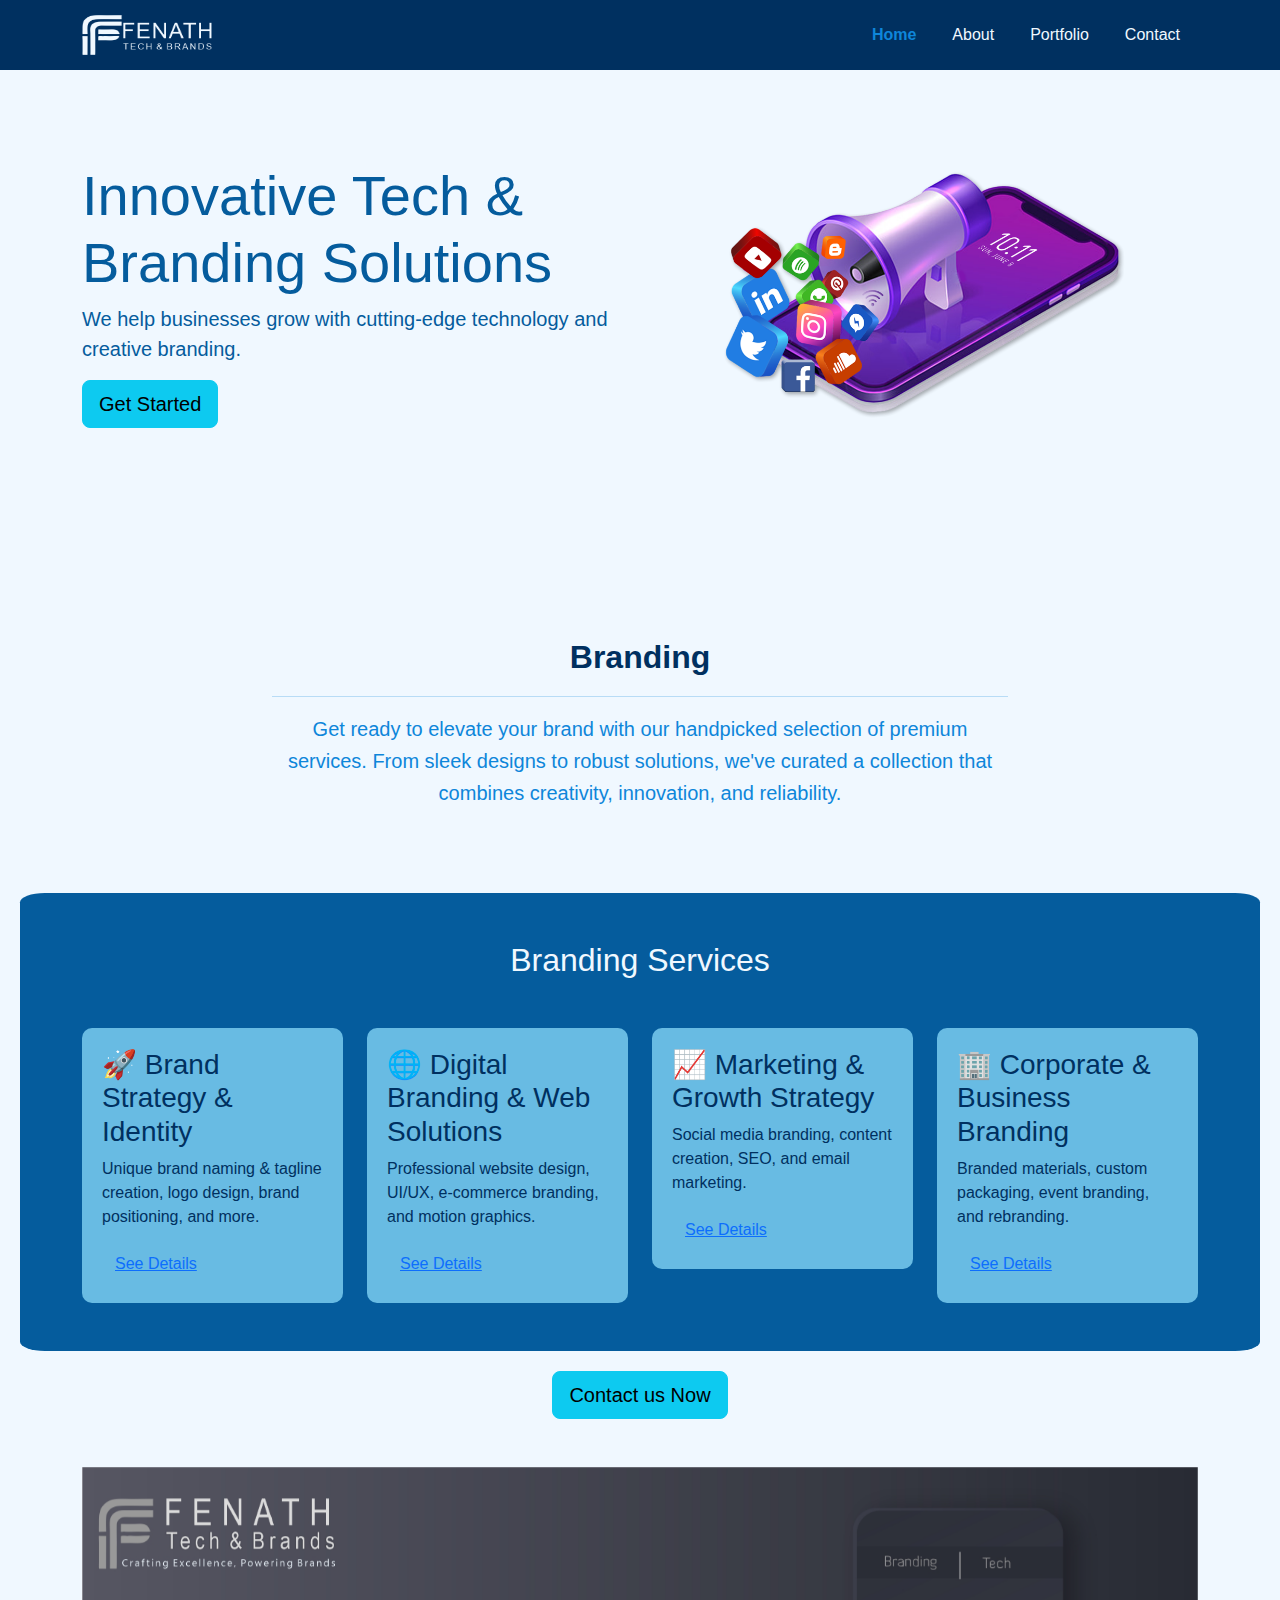
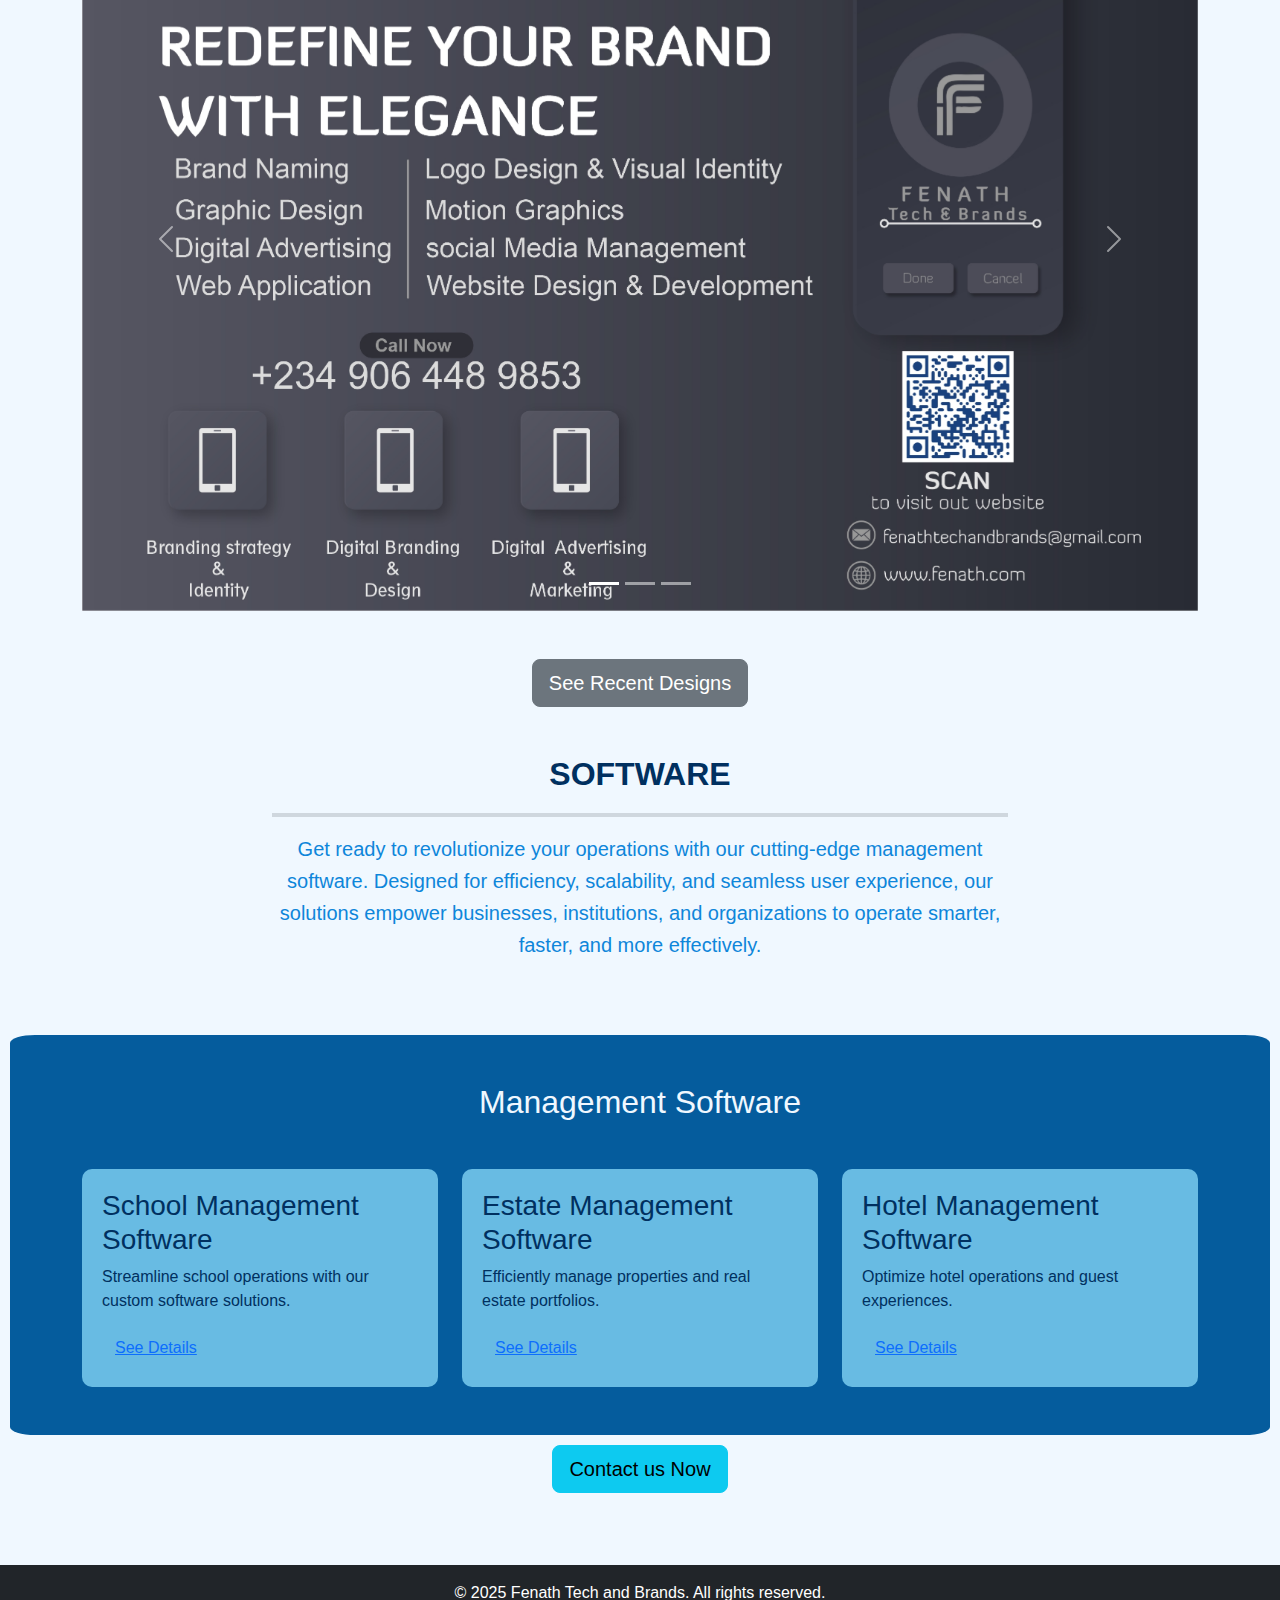
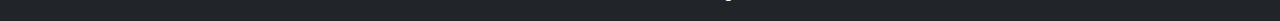
==== commit a521298b: "Update index.html" ====
--- a/index.html
+++ b/index.html
@@ -404,10 +404,6 @@
         </div>
     </div>
 </div>
-<!-- Loading Spinner -->
-<div id="loading-spinner" class="spinner-container">
-    <div class="spinner"></div>
-</div>
 
     <!-- Bootstrap JS -->
     <script src="https://cdn.jsdelivr.net/npm/bootstrap@5.3.0/dist/js/bootstrap.bundle.min.js"></script>
--- a/styles/styles.css
+++ b/styles/styles.css
@@ -38,28 +38,41 @@
 .navbar-toggler:hover {
     background-color: rgba(255, 255, 255, 0.1); /* Light background on hover */
 }
+
 /* Hero Section */
+
 .hero-section {
+    color: #055c9d; /* Alice Blue for text */
     padding: 100px 0;
-    background-color: #055c9d; /* Medium blue */
-    color: #f0f8ff; /* Alice Blue for text */
-}
-
-.phone-image {
-    background: url('../images/phone-portrait.png') no-repeat center center/cover;
-    height: 500px;
-    border-radius: 20px;
-}
+    background-color: #f0f8ff;  /*Alice Blue  */
+}
+
+.hero-section .row {
+    display: flex;
+    flex-wrap: nowrap; /* Prevent wrapping */
+}
+
+.hero-section .col-6 {
+    flex: 0 0 50%; /* Force each column to take 50% width */
+    max-width: 50%; /* Ensure columns don't exceed 50% width */
+}
+.phone-image img {
+    width: 100%; /* Ensure the image fills its container */
+    height: auto; /* Maintain aspect ratio */
+    border-radius: 20px; /* Optional: Add rounded corners */
+}
+
+
 
 /* Featured Section Styles */
 #featured {
-   
-    padding: 60px 0;
-    color: #0e86da;; /* Alice Blue for text */
+    padding: 40px 0;
+    color: #0e86da; /* Alice Blue for text */
 }
 
 #featured h1 {
-    font-size: 2.5rem;
+    color: #003060; /* Dark blue for text */
+    font-size: 2rem;
     font-weight: bold;
     margin-bottom: 20px;
 }
@@ -97,12 +110,12 @@
     border-radius: 2%;
     padding: 20px;
     color: #f0f8ff; /* Alice Blue for text */
-/* }
+}
 
 #image-slideshow {
-    width: 70%;
-    margin-left: 15%;
-    margin-right: 15%; */
+    width: 30%;
+    margin-left: 25%;
+    margin-right: 15%;
 }
 
 /* Image Grid Section */
@@ -141,6 +154,28 @@
     #featured .lead {
         font-size: 1rem; /* Smaller text on mobile */
     }
+
+    .hero-section .row {
+        flex-direction: row; /* Ensure columns remain side by side */
+    }
+
+    .hero-section h1 {
+        font-size: 1.2rem; /* Adjust heading size for smaller screens */
+    }
+
+    .hero-section .lead {
+        font-size: 0.8rem; /* Adjust text size for smaller screens */
+    }
+    .phone-image img {
+        height: auto; /* Ensure the image scales properly */
+    }
+    
+
+}
+#image-slideshow {
+    width: 100%;
+    margin-left: 0;
+    margin-right: 0;
 }
 
 
--- a/styles/animations.css
+++ b/styles/animations.css
@@ -33,6 +33,23 @@
     opacity: 1;
 }
 
+
+/* Spin Animation */
+@keyframes spin {
+    0% { transform: rotate(0deg); }
+    100% { transform: rotate(360deg); }
+}
+
+/* Apply spin animation on page load */
+.spin-on-load {
+    animation: spin 2s ease-in-out; /* Spin once on page load */
+}
+
+/* Apply spin animation on hover (desktop) or touch (mobile) */
+.spin-on-touch:hover, .spin-on-touch:active {
+    animation: spin 2s ease-in-out; /* Spin on hover or touch */
+}
+
 /* Fade-in Animation for Portfolio Items */
 @keyframes fadeIn {
     from { opacity: 0; transform: translateY(20px); }
@@ -44,9 +61,6 @@
 }
 
 
-
-
-
 /* Fade-in Animation for About page*/
 @keyframes fadeIn {
     from { opacity: 0; transform: translateY(20px); }
@@ -55,4 +69,4 @@
 
 #our-story, #our-team, #our-values, #cta {
     animation: fadeIn 1s ease-out;
-}+}
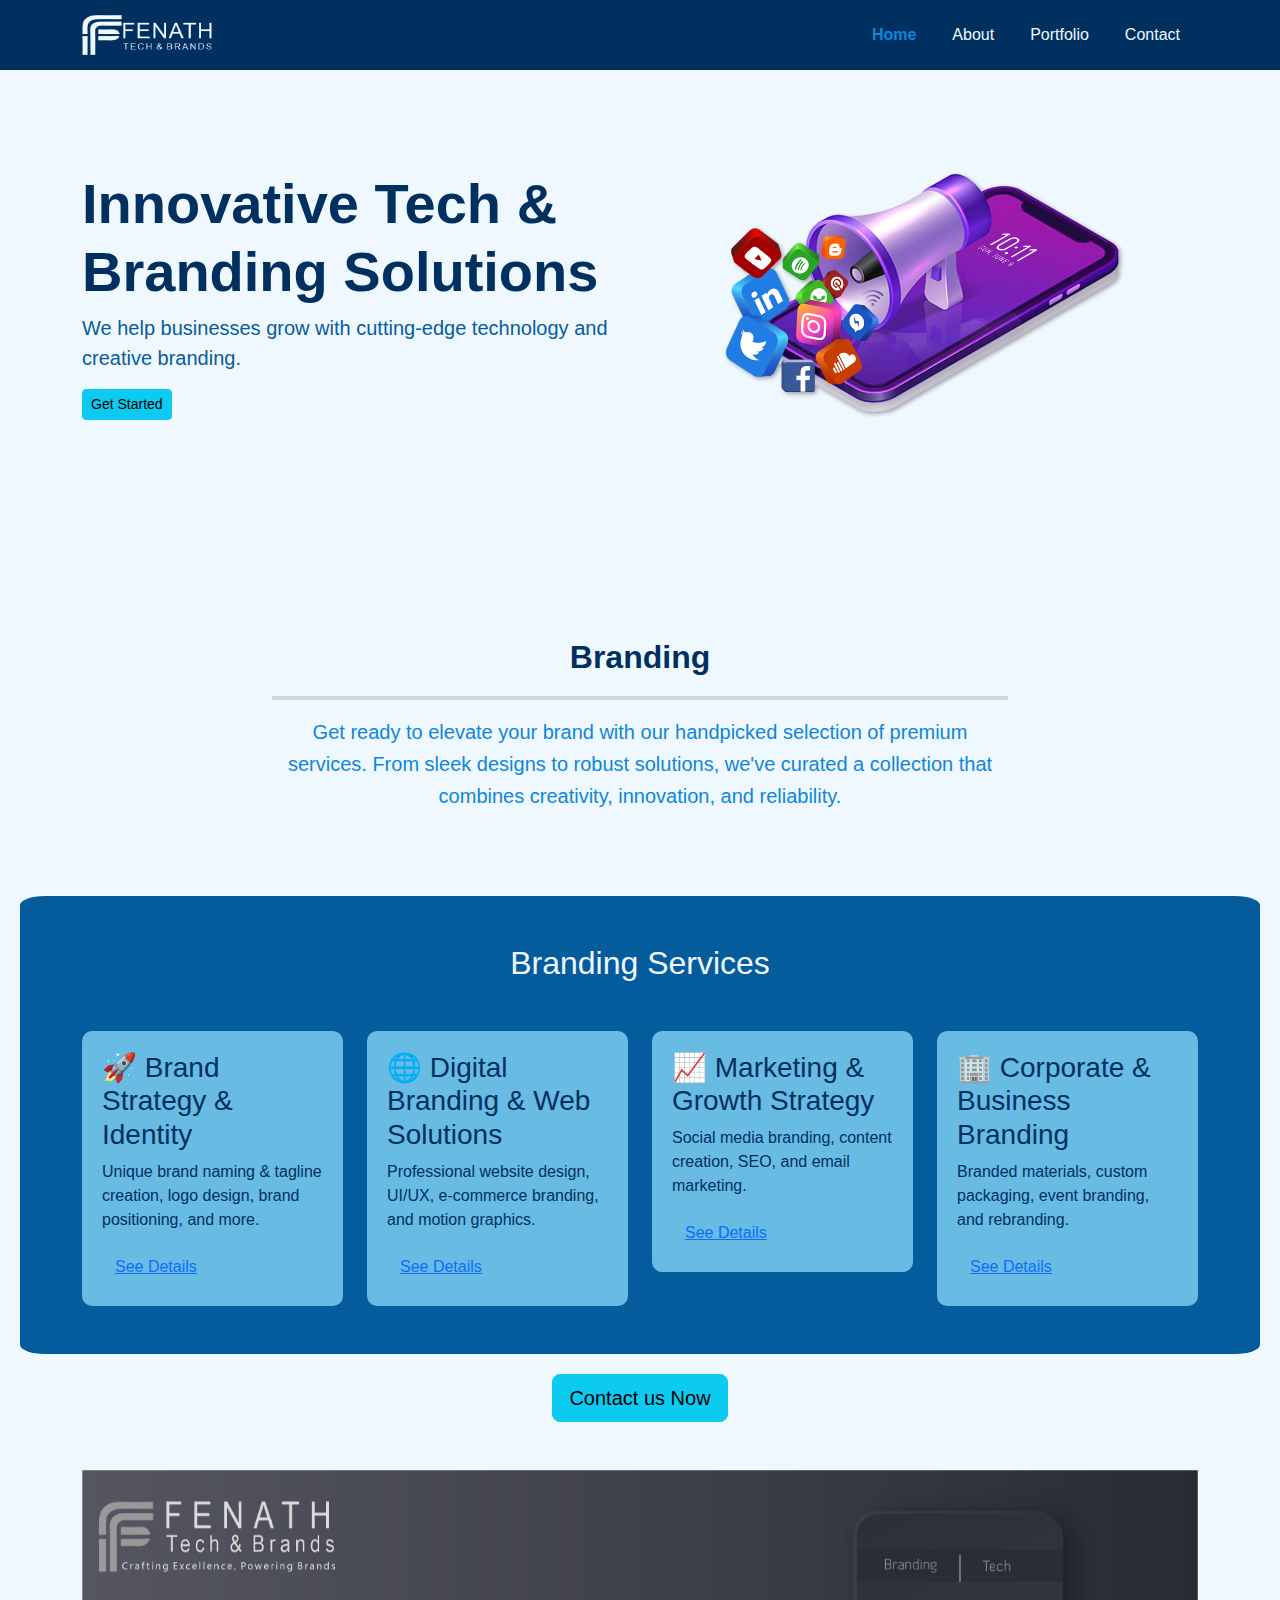
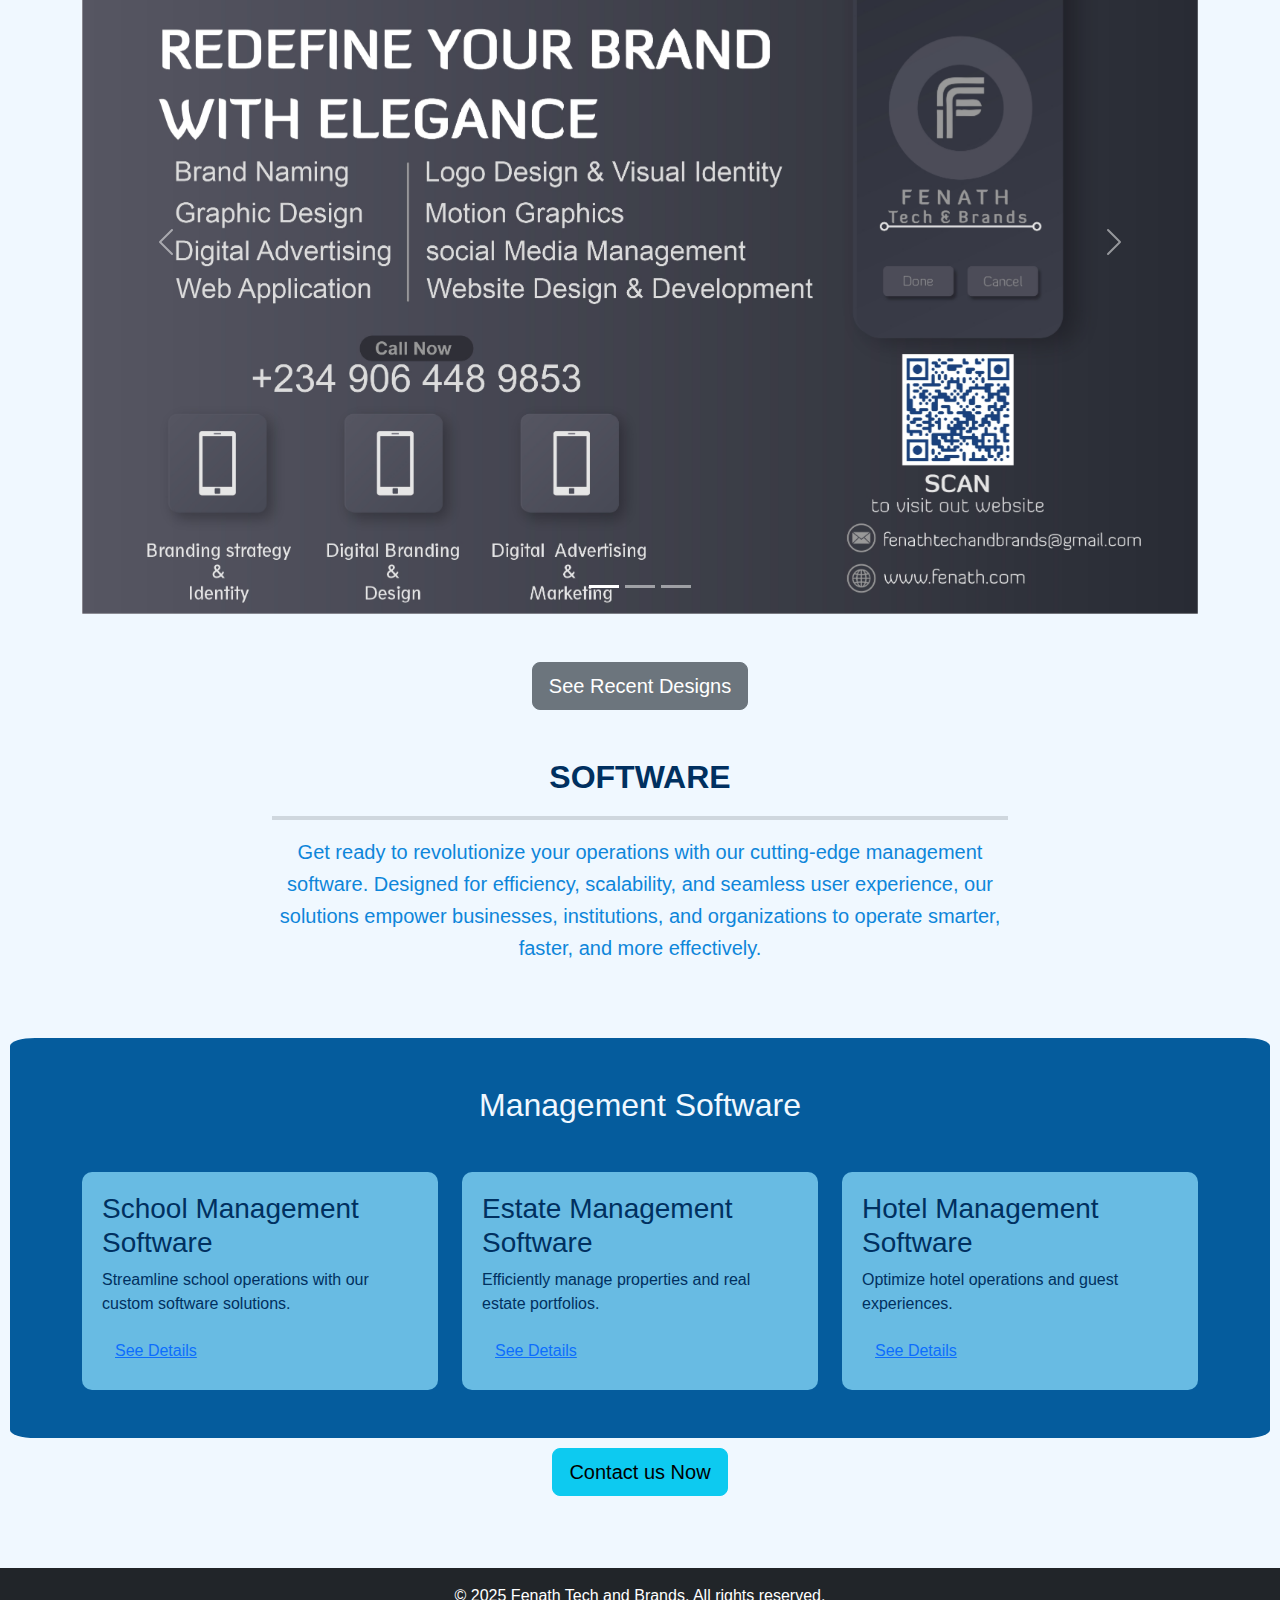
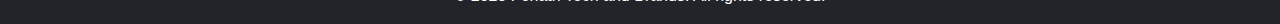
==== commit b393bc16: "Update index.html" ====
--- a/index.html
+++ b/index.html
@@ -42,7 +42,7 @@
                 <div class="col-6">
                     <h1 class="display-4">Innovative Tech & Branding Solutions</h1>
                     <p class="lead">We help businesses grow with cutting-edge technology and creative branding.</p>
-                    <a href="contact.html" class="btn btn-info btn-lg">Get Started</a>
+                    <a href="contact.html" class="btn btn-info btn-sm">Get Started</a>
                 </div>
     
                 <!-- Image Content -->
@@ -59,7 +59,7 @@
         <div class="row justify-content-center">
             <div class="col-md-8 text-center">
                 <h1 class="display-4"> Branding</h1>
-                <hr>
+                <hr class="border border-secondary border-2 opacity-20">
                 <p class="lead">
                     Get ready to elevate your brand with our handpicked selection of premium services. From sleek designs to robust solutions, we've curated a collection that combines creativity, innovation, and reliability.
                 </p>
@@ -108,7 +108,7 @@
 <a href="contact.html" class="btn btn-info btn-lg">Contact us Now</a>
 </center>
 
-   
+    
 
     <!-- Image Slideshow Section -->
 <section id="image-slideshow" class="py-5">
@@ -213,8 +213,9 @@
     <a href="contact.html" class="btn btn-info btn-lg">Contact us Now</a>
     </center>
     
-    
-
+
+
+  
 
     <!-- Footer -->
     <br>
@@ -404,6 +405,10 @@
         </div>
     </div>
 </div>
+<!-- Loading Spinner -->
+<!-- <div id="loading-spinner" class="spinner-container">
+    <div class="spinner"></div>
+</div> -->
 
     <!-- Bootstrap JS -->
     <script src="https://cdn.jsdelivr.net/npm/bootstrap@5.3.0/dist/js/bootstrap.bundle.min.js"></script>
--- a/styles/styles.css
+++ b/styles/styles.css
@@ -40,7 +40,10 @@
 }
 
 /* Hero Section */
-
+.display-4{
+    font-weight: bold;
+    color: #003060;
+}
 .hero-section {
     color: #055c9d; /* Alice Blue for text */
     padding: 100px 0;
